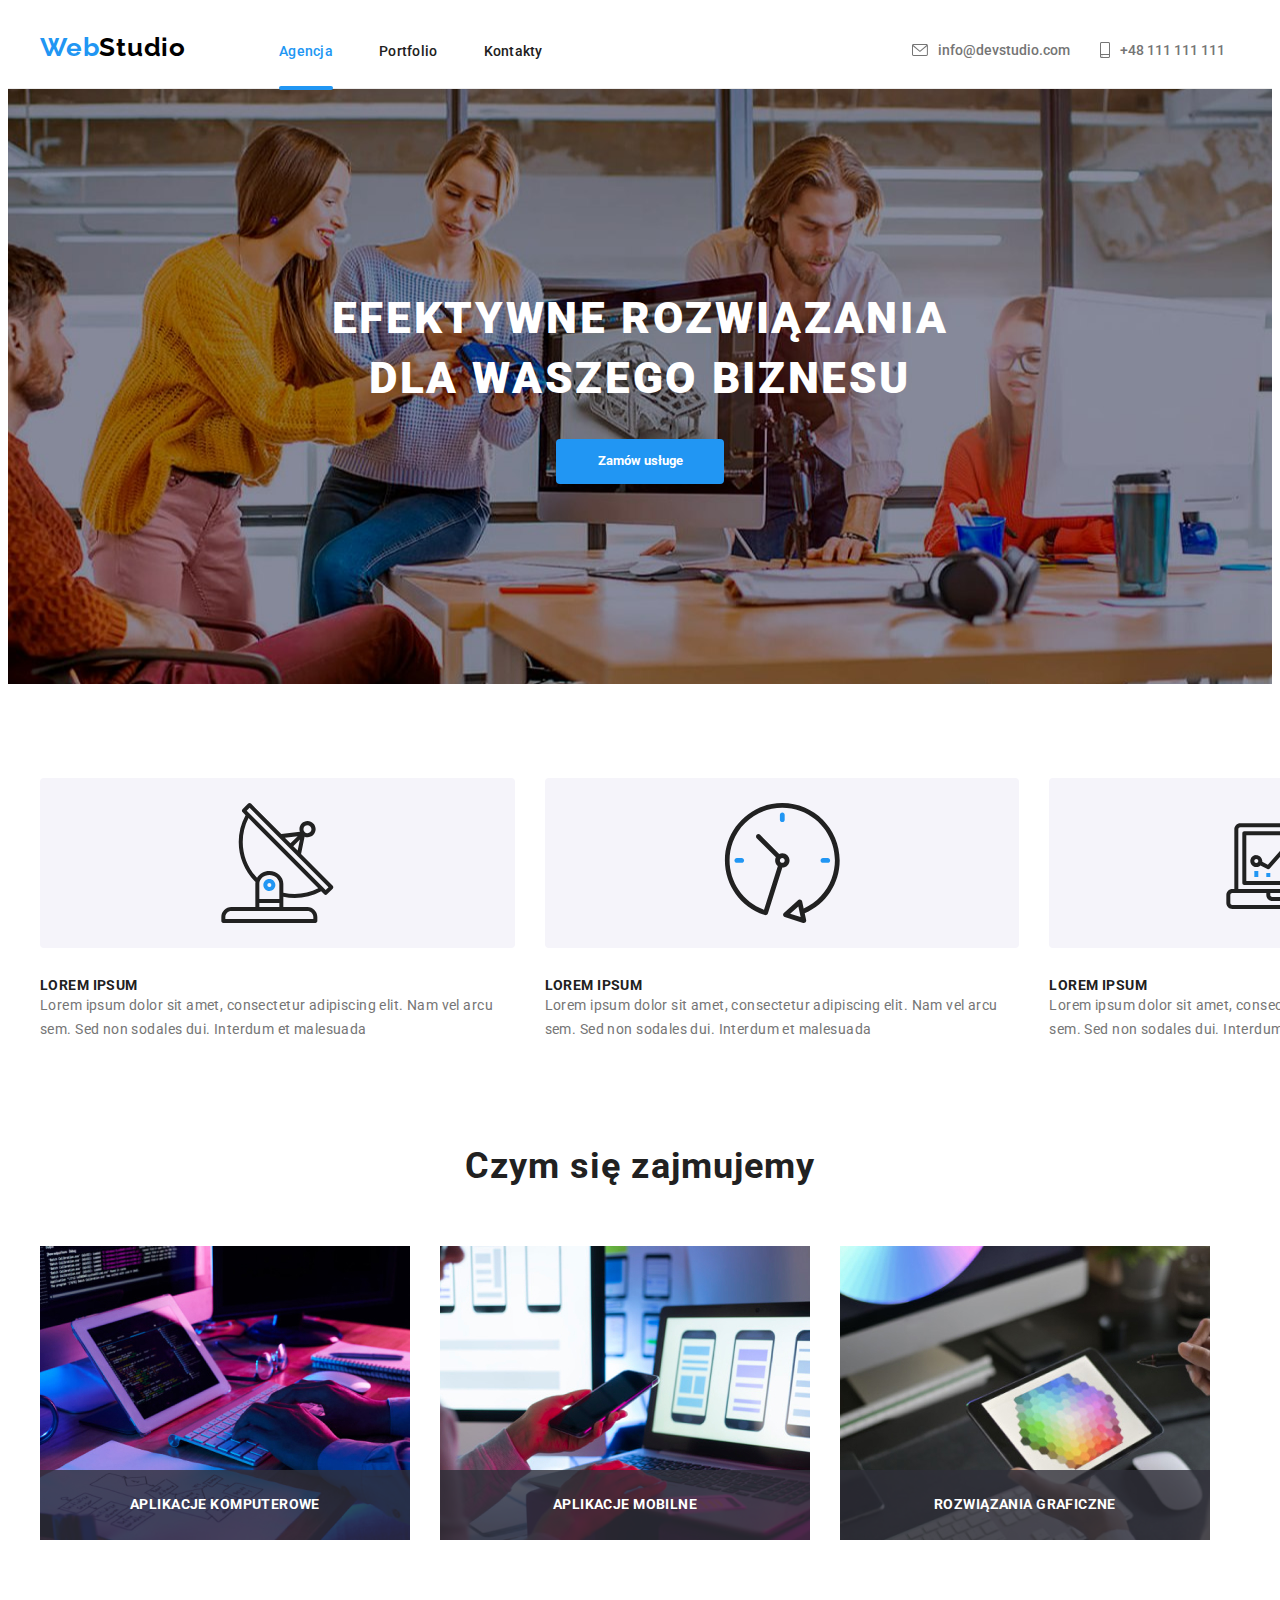
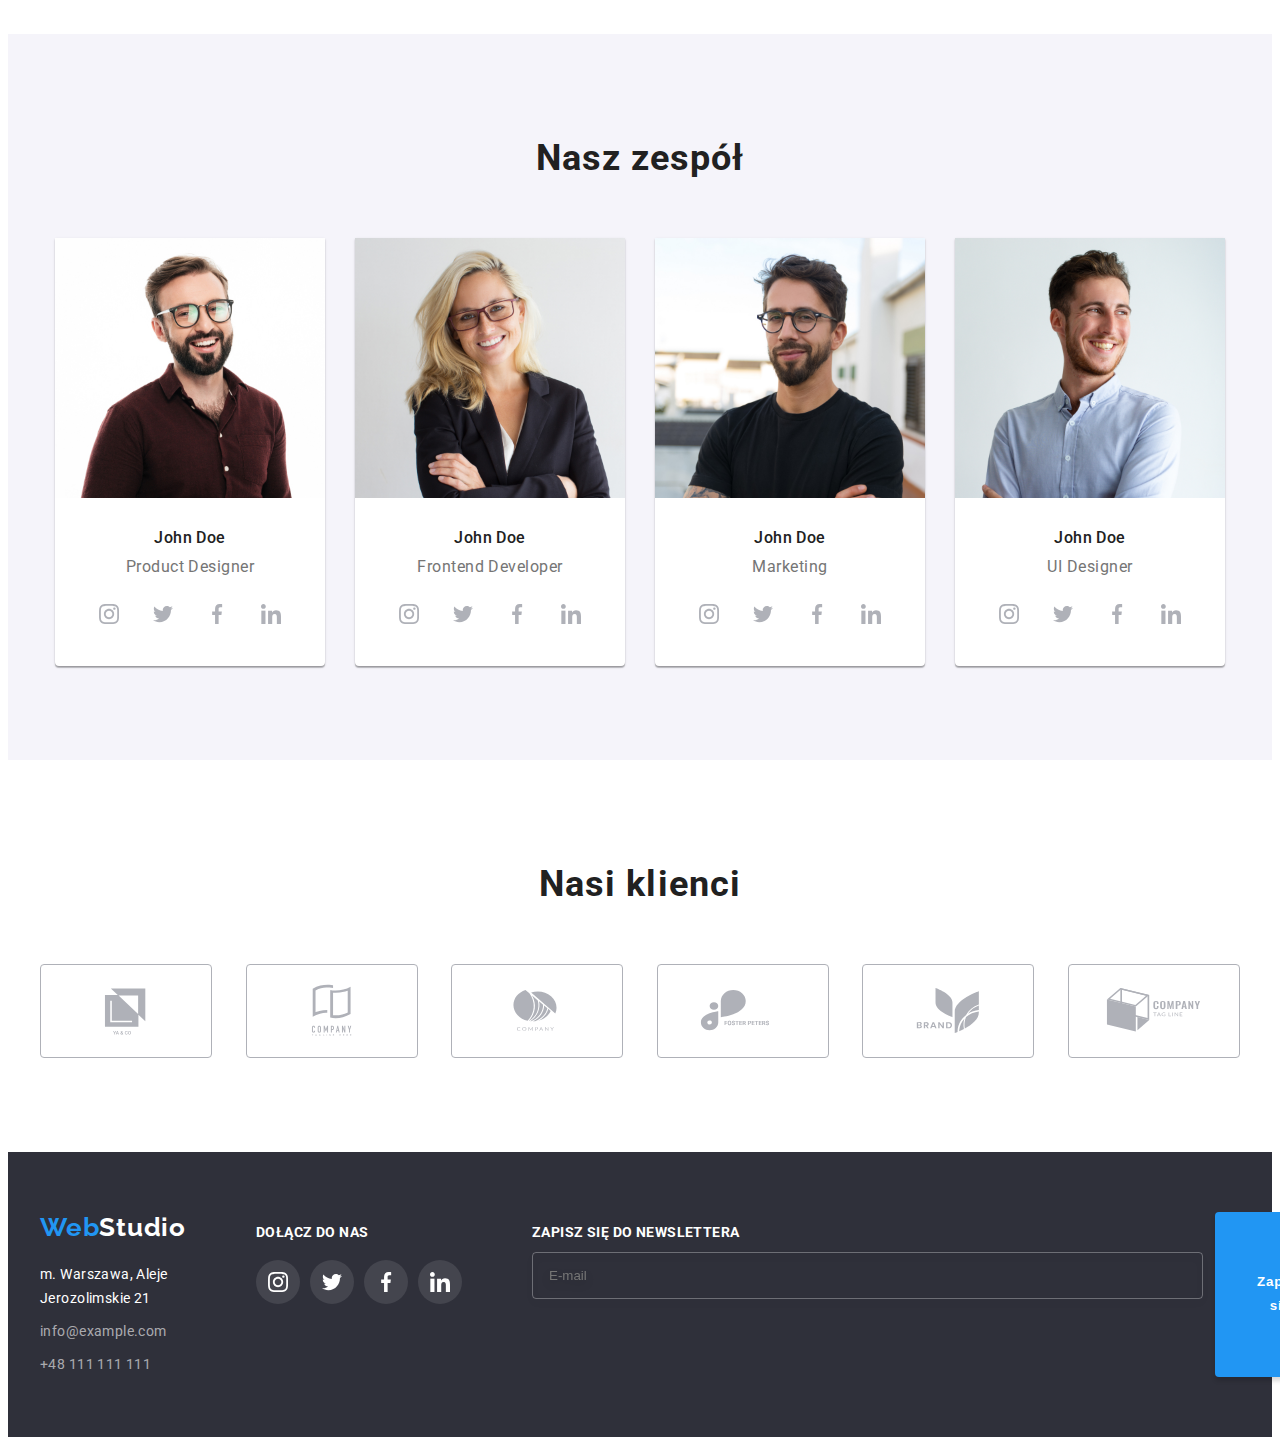
==== index.html @ 1a4bb652 "newsletter" ====
<!DOCTYPE html>
<html lang="pl">
	<head>
		<meta charset="UTF-8" />
		<meta http-equiv="X-UA-Compatible" content="IE=edge" />
		<meta name="viewport" content="width=device-width, initial-scale=1.0" />
		<title>Zadanie domowe GOIT Polska - Figma</title>
		<link
			rel="stylesheet"
			href="https://cdnjs.cloudflare.com/ajax/libs/modern-normalize/1.1.0/modern-normalize.min.css"
			integrity="sha512-wpPYUAdjBVSE4KJnH1VR1HeZfpl1ub8YT/NKx4PuQ5NmX2tKuGu6U/JRp5y+Y8XG2tV+wKQpNHVUX03MfMFn9Q=="
			crossorigin="anonymous"
			referrerpolicy="no-referrer" />
		<link rel="stylesheet" href="./css/styles.css" />
		<link rel="preconnect" href="https://fonts.googleapis.com" />
		<link rel="preconnect" href="https://fonts.gstatic.com" crossorigin />
		<link
			href="https://fonts.googleapis.com/css2?family=Raleway:wght@700&family=Roboto:wght@400;500;700;900&display=swap"
			rel="stylesheet" />
	</head>

	<body class="body">
		<header class="head-wrapper">
			<div class="container head-container">
				<a class="logo" href="./index.html"
					>Web<span style="color: black">Studio</span></a
				>
				<nav class="nav">
					<ul class="nav-list">
						<li>
							<a class="nav-link active" href="./index.html"
								>Agencja</a
							>
						</li>
						<li>
							<a class="nav-link" href="./portfolio.html"
								>Portfolio</a
							>
						</li>
						<li>
							<a class="nav-link" href="">Kontakty</a>
						</li>
					</ul>
				</nav>

				<div class="container head-contact-container">
					<a class="head-contact" href="mailto:info@devstudio.com">
						<svg width="16" height="12">
							<use href="./images/icons.svg#icon-envelope"></use>
						</svg>
						info@devstudio.com</a
					>
					<a class="head-contact" href="tel:+48111111111">
						<svg width="10" height="16">
							<use
								href="./images/icons.svg#icon-smartphone"></use>
						</svg>
						+48 111 111 111</a
					>
				</div>
			</div>
		</header>

		<main class="main-background">
			<section class="hero section">
				<div class="container">
					<h1 class="hero-title">
						EFEKTYWNE ROZWIĄZANIA DLA WASZEGO BIZNESU
					</h1>
					<button class="hero-btn" type="button" data-modal-open>
						Zamów usługe
					</button>
				</div>
			</section>

			<section class="main-background section">
				<div class="container">
					<ul class="article-list">
						<li>
							<svg
								class="article-icons"
								width="65.32"
								height="70">
								<use
									href="./images/icons.svg#icon-antenna1"></use>
							</svg>

							<h3 class="article-title">LOREM IPSUM</h3>
							<p class="article-text">
								Lorem ipsum dolor sit amet, consectetur
								adipiscing elit. Nam vel arcu sem. Sed non
								sodales dui. Interdum et malesuada
							</p>
						</li>
						<li>
							<svg
								class="article-icons"
								width="66.96"
								height="70">
								<use
									href="./images/icons.svg#icon-clock1"></use>
							</svg>
							<h3 class="article-title">LOREM IPSUM</h3>
							<p class="article-text">
								Lorem ipsum dolor sit amet, consectetur
								adipiscing elit. Nam vel arcu sem. Sed non
								sodales dui. Interdum et malesuada
							</p>
						</li>
						<li>
							<svg
								class="article-icons"
								width="70"
								height="53.69">
								<use
									class
									href="./images/icons.svg#icon-diagram1"></use>
							</svg>
							<h3 class="article-title">LOREM IPSUM</h3>
							<p class="article-text">
								Lorem ipsum dolor sit amet, consectetur
								adipiscing elit. Nam vel arcu sem. Sed non
								sodales dui. Interdum et malesuada
							</p>
						</li>
						<li>
							<svg
								class="article-icons"
								width="54.83"
								height="60.66">
								<use
									href="./images/icons.svg#icon-astronaut1"></use>
							</svg>
							<h3 class="article-title">LOREM IPSUM</h3>
							<p class="article-text">
								Lorem ipsum dolor sit amet, consectetur
								adipiscing elit. Nam vel arcu sem. Sed non
								sodales dui. Interdum et malesuada
							</p>
						</li>
					</ul>
				</div>
			</section>

			<section class="section">
				<div class="container">
					<h2 class="secondary-header">Czym się zajmujemy</h2>
					<ul class="activities">
						<li class="test">
							<img
								src="images/Programowanie_komputerowe.jpg"
								alt="Programowanie komputerowe"
								width="370"
								height="294" />
							<div class="activities-overlay">
								<p class="activities-text">
									Aplikacje komputerowe
								</p>
							</div>
						</li>

						<li class="test">
							<img
								src="images/Programowanie_aplikacji_na_smartfon.jpg"
								alt="Programowanie aplikacji na smartfon"
								width="370"
								height="294" />
							<div class="activities-overlay">
								<p class="activities-text">Aplikacje mobilne</p>
							</div>
						</li>

						<li class="test">
							<img
								src="images/Design_internetowy.jpg"
								alt="Design internetowy"
								width="370"
								height="294" />
							<div class="activities-overlay">
								<p class="activities-text">
									Rozwiązania graficzne
								</p>
							</div>
						</li>
					</ul>
				</div>
			</section>

			<section class="team-cards section">
				<div class="container">
					<h2 class="secondary-header">Nasz zespół</h2>
					<ul class="team-cards-list">
						<li class="member-card">
							<img
								src="images/JohnDoe1.jpg"
								alt="John Doe1"
								width="270"
								height="260" />
							<div class="team-cards-text">
								<span class="member-card-title">John Doe</span>
								<span class="member-card-text"
									>Product Designer</span
								>
								<ul class="members-socials-links">
									<li>
										<a class="members-socials-item" href="#"
											><svg width="20" height="20">
												<use
													href="./images/icons.svg#icon-instagram2"></use>
											</svg>
										</a>
									</li>
									<li>
										<a
											class="members-socials-item"
											href="#">
											<svg width="20" height="20">
												<use
													href="./images/icons.svg#icon-twitter1"></use>
											</svg>
										</a>
									</li>
									<li>
										<a
											class="members-socials-item"
											href="#">
											<svg width="20" height="20">
												<use
													href="./images/icons.svg#icon-facebook1"></use>
											</svg>
										</a>
									</li>
									<li>
										<a
											class="members-socials-item"
											href="#">
											<svg width="20" height="20">
												<use
													href="./images/icons.svg#icon-linkedin1"></use>
											</svg>
										</a>
									</li>
								</ul>
							</div>
						</li>
						<li class="member-card">
							<img
								src="images/JohnDoe2.jpg"
								alt="John Doe2"
								width="270"
								height="260" />
							<div class="team-cards-text">
								<span class="member-card-title">John Doe</span>
								<span class="member-card-text"
									>Frontend Developer</span
								>
								<ul class="members-socials-links">
									<li>
										<a
											class="members-socials-item"
											href="#">
											<svg width="20" height="20">
												<use
													href="./images/icons.svg#icon-instagram2"></use>
											</svg>
										</a>
									</li>
									<li>
										<a
											class="members-socials-item"
											href="#">
											<svg width="20" height="20">
												<use
													href="./images/icons.svg#icon-twitter1"></use>
											</svg>
										</a>
									</li>
									<li>
										<a
											class="members-socials-item"
											href="#">
											<svg width="20" height="20">
												<use
													href="./images/icons.svg#icon-facebook1"></use>
											</svg>
										</a>
									</li>
									<li>
										<a
											class="members-socials-item"
											href="#">
											<svg width="20" height="20">
												<use
													href="./images/icons.svg#icon-linkedin1"></use>
											</svg>
										</a>
									</li>
								</ul>
							</div>
						</li>
						<li class="member-card">
							<img
								src="images/JohnDoe3.jpg"
								alt="John Doe3"
								width="270"
								height="260" />
							<div class="team-cards-text">
								<span class="member-card-title">John Doe</span>
								<span class="member-card-text">Marketing</span>
								<ul class="members-socials-links">
									<li>
										<a class="members-socials-item" href="#"
											><svg width="20" height="20">
												<use
													href="./images/icons.svg#icon-instagram2"></use>
											</svg>
										</a>
									</li>
									<li>
										<a
											class="members-socials-item"
											href="#">
											<svg width="20" height="20">
												<use
													href="./images/icons.svg#icon-twitter1"></use>
											</svg>
										</a>
									</li>
									<li>
										<a
											class="members-socials-item"
											href="#">
											<svg width="20" height="20">
												<use
													href="./images/icons.svg#icon-facebook1"></use>
											</svg>
										</a>
									</li>
									<li>
										<a
											class="members-socials-item"
											href="#">
											<svg width="20" height="20">
												<use
													href="./images/icons.svg#icon-linkedin1"></use>
											</svg>
										</a>
									</li>
								</ul>
							</div>
						</li>
						<li class="member-card">
							<img
								src="images/JohnDoe4.jpg"
								alt="John Doe4"
								width="270"
								height="260" />
							<div class="team-cards-text">
								<span class="member-card-title">John Doe</span>
								<span class="member-card-text"
									>UI Designer</span
								>
								<ul class="members-socials-links">
									<li>
										<a class="members-socials-item" href="#"
											><svg width="20" height="20">
												<use
													href="./images/icons.svg#icon-instagram2"></use>
											</svg>
										</a>
									</li>
									<li>
										<a
											class="members-socials-item"
											href="#">
											<svg width="20" height="20">
												<use
													href="./images/icons.svg#icon-twitter1"></use>
											</svg>
										</a>
									</li>
									<li>
										<a
											class="members-socials-item"
											href="#">
											<svg width="20" height="20">
												<use
													href="./images/icons.svg#icon-facebook1"></use>
											</svg>
										</a>
									</li>
									<li>
										<a
											class="members-socials-item"
											href="#">
											<svg width="20" height="20">
												<use
													href="./images/icons.svg#icon-linkedin1"></use>
											</svg>
										</a>
									</li>
								</ul>
							</div>
						</li>
					</ul>
				</div>
			</section>

			<section class="section">
				<div class="container">
					<h2 class="secondary-header">Nasi klienci</h2>
					<ul class="partners-logos-list">
						<li tabindex="0" class="partners-logos">
							<svg width="106" height="60.04">
								<use
									href="./images/icons.svg#icon-logo_yaco"></use>
							</svg>
						</li>
						<li tabindex="0" class="partners-logos">
							<svg width="106" height="60.04">
								<use
									href="./images/icons.svg#icon-logo_company"></use>
							</svg>
						</li>
						<li tabindex="0" class="partners-logos">
							<svg width="106" height="60.04">
								<use
									href="./images/icons.svg#icon-logo_bee"></use>
							</svg>
						</li>
						<li tabindex="0" class="partners-logos">
							<svg width="106" height="60.04">
								<use
									href="./images/icons.svg#icon-logo_fosterpeters"></use>
							</svg>
						</li>
						<li tabindex="0" class="partners-logos">
							<svg width="106" height="60.04">
								<use
									href="./images/icons.svg#icon-logo_brand"></use>
							</svg>
						</li>
						<li tabindex="0" class="partners-logos">
							<svg width="106" height="60.04">
								<use
									href="./images/icons.svg#icon-logotagline"></use>
							</svg>
						</li>
					</ul>
				</div>
			</section>
		</main>

		<footer class="foot-wrapper">
			<div class="container">
				<div>
					<a class="logo" href="./index.html"
						>Web<span style="color: white">Studio</span></a
					>
					<address class="foot-contact">
						<span style="color: #ffffff"
							>m. Warszawa, Aleje Jerozolimskie 21</span
						>
						<a class="link" href="mailto:info@example.com"
							>info@example.com</a
						>
						<a class="link" href="tel:+48111111111"
							>+48 111 111 111</a
						>
					</address>
				</div>
				<div class="footer-socials">
					<p class="footer-socials-join">dołącz do nas</p>
					<ul class="footer-socials-links">
						<li>
							<a class="footer-socials-item" href="#"
								><svg width="20" height="20">
									<use
										href="./images/icons.svg#icon-instagram2"></use>
								</svg>
							</a>
						</li>

						<li>
							<a class="footer-socials-item" href="#">
								<svg width="20" height="20">
									<use
										href="./images/icons.svg#icon-twitter1"></use>
								</svg>
							</a>
						</li>
						<li>
							<a class="footer-socials-item" href="#">
								<svg width="20" height="20">
									<use
										href="./images/icons.svg#icon-facebook1"></use>
								</svg>
							</a>
						</li>
						<li>
							<a class="footer-socials-item" href="#">
								<svg width="20" height="20">
									<use
										href="./images/icons.svg#icon-linkedin1"></use>
								</svg>
							</a>
						</li>
					</ul>
				</div>

				<form class="news">
					<label class="newsletter">
						Zapisz się do newslettera
						<input class="newsletter-input" type="email" name="email" placeholder="E-mail" />
					</label>
					<button class="newsletter-btn" type="button">Zapisz się</button>
				</form>
			</div>
		</footer>

		<div class="backdrop is-hidden" data-modal>
			<div class="modal">
				<button type="button" class="close-btn" data-modal-close>
					<img
						src="./images/close-black.svg"
						alt="Close button"
						width="11"
						height="11" />
				</button>

				<form>
					<!-- <label for="user_name">Imie</label> -->

					<label>
						Imie
						<input type="text" name="name" id="user_name" />
					</label>

					<label
						>Telefon
						<input
							type="tel"
							name="phone_number"
							id="user_phone_number" />
					</label>
					<label
						>Email
						<input type="email" name="email" id="user_email" />
					</label>
					<label>
						Komentarz
						<textarea
							name="feedback"
							rows="5"
							placeholder="Wprowadź tekst"></textarea>
					</label>

					<label>
						<input
							type="checkbox"
							name="regulations"
							value=""
							checked />
						Oświadczam iż akceptuję <a href="">Regulamin</a> i
						<a href="">Politykę Prywatności.</a>
					</label>

					<button type="submit">Wyślij</button>
				</form>
			</div>
		</div>

		<script src="./modal.js"></script>
	</body>
</html>
---- css/styles.css ----
*,
*::before,
*::after {
	outline: none;
}

:root {
	--active-color: #2196f3;
	--main-text-color: #212121;
	--bg-color: #ffffff;
	--nav-color: #020202;
	--nav-link-color: #212121;
	--head-contact-color: #757575;
	--btn-color: #212121;
	--card-title-color: #212121;
	--card-subtitle-color: #757575;
	--card-box-border-color: #eeeeee;
	--foot-bg-color: #2f303a;
	--foot-link-color: rgba(255, 255, 255, 0.6);
	--title-color: #2f303a;
	--secondary-header-color: #212121;
	--team-cards-bg-color: #f5f4fa;
	--border-bottom-color: #ececec;
	--icon-hover: rgba(33, 150, 243, 1);
	--article-icon-bg: #f5f4fa;
	--icons-fill: #afb1b8;
}

h1,
h2,
h3,
h4,
p,
ul,
li,
figure {
	margin: 0;
	padding: 0;
}

body {
	font-family: "Roboto", sans-serif;
	color: var(--main-text-color);
}

img,
svg {
	vertical-align: middle;
}

.section {
	padding-top: 94px;
	padding-bottom: 94px;
}

ul {
	list-style-type: none;
}
.head-wrapper {
	border-bottom: 1px solid var(--border-bottom-color);
	background-color: var(--bg-color);
	padding: 24px 0 25px;
	gap: 93px;
}

.logo {
	display: flex;
	justify-content: flex-start;
	font-family: Raleway;
	font-weight: 700;
	font-size: 26px;
	line-height: 1.19;
	letter-spacing: 0.03em;
	color: var(--active-color);
	text-decoration: none;
}

.nav {
	display: flex;
	font-weight: 500;
	font-size: 14px;
	line-height: 1.14;
	letter-spacing: 0.02em;
}

.nav-list {
	display: flex;
	gap: 46px;
	text-decoration: none;
	color: var(--nav-color);
	margin-left: 93px;
}

.nav-link {
	text-decoration: none;
	color: var(--nav-link-color);
	position: relative;
	transition: 250ms cubic-bezier(0.4, 0, 0.2, 1);
}
.nav-link:hover,
.nav-link:focus {
	color: var(--active-color);
}

.active::after {
	content: "";
	position: absolute;
	display: block;
	width: 100%;
	height: 4px;
	border-radius: 2px;
	top: 43px;
	background: var(--active-color);
}

/* .nav::after:hover .nav-link {
   opacity: 0.8;

    } */
.active {
	color: var(--active-color);
}

.head-contact {
	display: flex;
	gap: 10px;
	align-items: center;
	font-weight: 500;
	font-size: 14px;
	text-decoration: none;
	color: var(--head-contact-color);
	fill: currentColor;
	transition: 250ms cubic-bezier(0.4, 0, 0.2, 1);
}

.head-contact:hover,
.head-contact:focus {
	color: var(--active-color);
}

.filter-wrapper {
	margin-bottom: -94px;
}

.btn-wrapper {
	background: var(--bg-color);
	display: flex;
	gap: 8px;
	justify-content: center;
}

.filter-btn {
	cursor: pointer;
	font-family: "Roboto", sans-serif;
	font-weight: 500;
	font-size: 16px;
	line-height: 1.63;
	text-align: center;
	letter-spacing: 0.03em;
	color: var(--btn-color);
	border-radius: 4px;
	border: 0;
	padding: 6px 22px;
	transition: 250ms cubic-bezier(0.4, 0, 0.2, 1);
}

.filter-btn:hover,
.filter-btn:focus {
	background: var(--active-color);
	border-radius: 4px;
	color: var(--bg-color);
	box-shadow: 0px 3px 1px rgba(0, 0, 0, 0.1), 0px 1px 2px rgba(0, 0, 0, 0.08),
		0px 2px 2px rgba(0, 0, 0, 0.12);
}

.card-title {
	font-weight: 700;
	font-size: 18px;
	line-height: 2;
	letter-spacing: 0.06em;
	color: var(--card-title-color);
}
.card-subtitle {
	display: block;
	line-height: 1.88;
	letter-spacing: 0.03em;
	color: var(--card-subtitle-color);
}

.card-box {
	background: var(--bg-color);
	max-width: 370px;
	text-align: left;
	transition: 250ms cubic-bezier(0.4, 0, 0.2, 1);
}

.card-box:hover {
	box-shadow: 0px 1px 1px rgba(0, 0, 0, 0.12), 0px 4px 4px rgba(0, 0, 0, 0.06),
		1px 4px 6px rgba(0, 0, 0, 0.16);
}

/* testy */

.box {
	position: relative;
	width: 370px;
	overflow: hidden;
	transition: 250ms cubic-bezier(0.4, 0, 0.2, 1);
}

.box-overlay > p {
	color: var(--bg-color);
	font-style: normal;
	font-size: 18px;
	line-height: 1.556;
	letter-spacing: 0.03em;
	background-color: var(--active-color);
	padding: 49px 45px 49px 24px;
}

.box-overlay {
	position: absolute;
	bottom: 100%;
	left: 0;
	bottom: 0;
	overflow: hidden;
	width: 100%;
	height: 0;
	transition: 0.3s cubic-bezier(0.4, 0, 0.2, 1);
}

.box:is(:hover, :focus) .box-overlay {
	bottom: 0;
	height: 100%;
}

.card-box-text {
	padding: 20px 24px;
	/* margin-top: -4px; */
	border: 1px solid var(--card-box-border-color);
	border-top: 0;
}

.cards-net {
	display: flex;
	flex-wrap: wrap;
	gap: 30px;
}

.foot-wrapper {
	background-color: var(--foot-bg-color);
	padding: 60px 0;
}

.foot-wrapper > .container {
	display: flex;
	gap: 70px;
}

address {
	display: flex;
	flex-direction: column;
	gap: 9px;
}
.foot-contact {
	font-style: normal;
	font-size: 14px;
	line-height: 1.71;
	letter-spacing: 0.03em;
	margin-top: 20px;
}

a {
	width: max-content;
}

.link {
	text-decoration: none;
	color: var(--foot-link-color);
	transition: 250ms cubic-bezier(0.4, 0, 0.2, 1);
}

.link:hover,
.link:focus {
	color: var(--active-color);
}

/* index.html spec styles */

.main-background {
	background: var(--bg-color);
}

.hero-title {
	display: flex;
	padding: 0 252px;
	margin-bottom: 30px;
	font-weight: 900;
	font-size: 44px;
	line-height: 1.3636;
	letter-spacing: 0.06em;
	text-transform: uppercase;
	color: var(--bg-color);
}

.hero {
	background: var(--title-color);
	background-image: url("../images/hero_work_in_office.jpg"),
		linear-gradient(to right, rgba(47, 48, 58, 0.4), rgba(47, 48, 58, 0.4));
	background-repeat: no-repeat;
	background-position: center;
	text-align: center;
	padding: 200px 0;
}
/* hero button */
.hero-btn {
	background: var(--active-color);
	color: var(--bg-color);
	font-weight: 700;
	line-height: 1.875;
	box-shadow: 0px 4px 4px rgba(0, 0, 0, 0.15);
	border-radius: 4px;
	border: 0;
	padding: 10px 41px 10px 42px;
	font-family: "Roboto", sans-serif;
	cursor: pointer;
}

.article-title {
	font-weight: 700;
	font-size: 14px;
	line-height: 1.14;
	letter-spacing: 0.03em;
	text-transform: uppercase;
	color: var(--card-title-color);
}
.article-text {
	font-size: 14px;
	line-height: 1.71;
	letter-spacing: 0.03em;
	color: var(--card-subtitle-color);
}

.secondary-header {
	margin-top: 0;
	margin-bottom: 50px;
	text-align: center;
	font-weight: 700;
	font-size: 36px;
	line-height: 1.67;
	letter-spacing: 0.03em;
	color: var(--secondary-header-color);
}

.activities {
	display: flex;
	list-style-type: none;
	gap: 30px;
}
.test {
	position: relative;
}

.activities-overlay {
	/* Dzięki position:relative możemy kolejne elementy ustawiać względem tego. */
	display: flex;
	position: absolute;
	left: 0;
	right: 0;
	bottom: 0;
	height: 70px;
	background: rgba(47, 48, 58, 0.8);
	align-items: center;
	justify-content: center;
}

.activities-text {
	display: flex;
	font-weight: 700;
	font-size: 14px;
	line-height: 1.143px;
	letter-spacing: 0.03em;
	text-transform: uppercase;
	color: #ffffff;

	opacity: 1;
	text-align: center;
}

.team-cards {
	background: var(--team-cards-bg-color);
}

.member-card {
	background-color: var(--bg-color);
	box-shadow: 0px 1px 3px rgba(0, 0, 0, 0.12), 0px 1px 1px rgba(0, 0, 0, 0.14),
		0px 2px 1px rgba(0, 0, 0, 0.2);
	border-radius: 0px 0px 4px 4px;
	border: 0 solid var(--card-box-border-color);
	text-align: center;
}

.member-card-title {
	font-weight: 500;
	line-height: 1.19;
	letter-spacing: 0.03em;
	color: var(--card-title-color);
}

.member-card-text {
	display: block;
	line-height: 1.19;
	letter-spacing: 0.03em;
	color: var(--card-subtitle-color);
	margin-top: 10px;
	margin-bottom: 16px;
}

/* HW - 03 */

.container {
	max-width: 1200px;
	width: 100%;
	margin: 0 auto;
	padding: 0 15px;
}

.head-container {
	display: flex;
	align-items: baseline;
}

.head-contact-container {
	display: flex;
	justify-content: end;
	gap: 30px;
}
.article-icons {
	width: 270px;
	height: 120px;
	padding: 25px 102.34px;
	margin-bottom: 30px;
	background: var(--article-icon-bg);
	border-radius: 4px;
}
.article-list {
	display: flex;
	gap: 30px;
	margin-bottom: -94px;
}
.team-cards-list {
	display: flex;
	gap: 30px;
	justify-content: center;
}

.team-cards-text {
	padding: 30px 32px;
	text-align: center;
}

/* HW04 */

.members-socials-links {
	display: flex;
	flex-direction: row;
	gap: 10px;
}

.members-socials-item {
	display: flex;
	border-radius: 50%;
	justify-content: center;
	align-items: center;
	padding: 12px;
	transition: 250ms cubic-bezier(0.4, 0, 0.2, 1);
}

.members-socials-item > svg {
	fill: var(--icons-fill);
}

.members-socials-item:is(:hover, :focus) {
	background-color: var(--active-color);
}

.members-socials-item:is(:hover, :focus) > svg {
	fill: var(--bg-color);
}

.footer-socials-item:is(:hover, :focus) {
	background-color: var(--active-color);
}

.footer-socials-item:is(:hover, :focus) > svg {
	fill: var(--bg-color);
}

/* partners */
.partners-logos-list {
	display: flex;
	gap: 30px;
	justify-content: space-between;
}
.partners-logos {
	border: 1px solid var(--icons-fill);
	border-radius: 4px;
	display: flex;
	justify-content: center;
	align-items: center;
	padding: 16px 32px;
	transition: 250ms cubic-bezier(0.4, 0, 0.2, 1);
}

.partners-logos > svg {
	fill: var(--icons-fill);
	transition: 250ms cubic-bezier(0.4, 0, 0.2, 1);
}
.partners-logos:is(:hover, :focus) > svg,
.partners-logos:hover {
	border-color: var(--active-color);
	fill: var(--active-color);
}

/* footer socials */
.footer-socials-join {
	color: var(--bg-color);
	font-weight: 700;
	font-size: 14px;
	line-height: 1.1428;
	letter-spacing: 0.03em;
	text-transform: uppercase;
	margin-bottom: 20px;
	margin-top: 12px;
}

.footer-socials-links {
	display: flex;
	flex-direction: row;
	gap: 10px;
}

.footer-socials-item {
	background-color: rgba(255, 255, 255, 0.1);
	border-radius: 50%;
	display: flex;
	justify-content: center;
	align-items: center;
	padding: 12px;
	transition: 250ms cubic-bezier(0.4, 0, 0.2, 1);
}

.footer-socials-item > svg {
	fill: var(--bg-color);
}

/* MODAL HW05 */

.backdrop {
	display: flex;
	align-items: center;
	justify-content: center;
	position: fixed;
	/* left: 0;
	top: 0;
	width: 100%;
	height: 100%; zamiast tego inset */
	inset: 0;
	background-color: rgba(0, 0, 0, 0.2);
}

.modal {
	display: block;
	position: relative;
	width: 528px;
	min-height: 581px;
	background-color: var(--bg-color);
	border-radius: 4px;
	box-shadow: 0px 1px 3px rgba(0, 0, 0, 0.12), 0px 1px 1px rgba(0, 0, 0, 0.14),
		0px 2px 1px rgba(0, 0, 0, 0.2);
	opacity: 1;
	transform: scale(1);
	transition: 500ms cubic-bezier(0.4, 0, 0.2, 1);
	transition-property: transform, opacity;
}

.close-btn {
	display: flex;
	position: absolute;
	top: 8px;
	right: 8px;
	width: 30px;
	height: 30px;
	background-color: var(--bg-color);
	border: 1px solid rgba(0, 0, 0, 0.1);
	border-radius: 50%;
	align-items: center;
	justify-content: center;
	cursor: pointer;
}

.is-hidden {
	opacity: 0;
	visibility: hidden;
	pointer-events: none;
	transition-delay: 500ms;
}

.is-hidden .modal {
	transform: scale(0);
	opacity: 0;
}

/* HW06 */
label {
	display: flex;
	flex-direction: column;
}

textarea {
	resize: none;
}

.newsletter {
	color: var(--bg-color);
	font-weight: 700;
	font-size: 14px;
	line-height: 1.1428;
	letter-spacing: 0.03em;
	text-transform: uppercase;
	margin-bottom: 20px;
	margin-top: 12px;
}

.news {
	display: flex;
	flex-direction: row;
	gap: 12px;
}
.newsletter-input {
	margin-top: 12px;
	padding: 15px 295px 15px 16px;
	color: var(--bg-color);
	background-color: transparent;
	border: 1px solid rgba(255, 255, 255, 0.3);
	filter: drop-shadow(0px 4px 4px rgba(0, 0, 0, 0.15));
	border-radius: 4px;
	width: 358px;
}

.newsletter-btn {
	display: flex;
	align-items: center;
	text-align: center;

	background: var(--active-color);
	color: var(--bg-color);
	font-weight: 700;
	line-height: 1.875;
	letter-spacing: 0.06em;

	border: 0;
	border-radius: 4px;
	box-shadow: 0px 4px 4px rgba(0, 0, 0, 0.15);
	padding: 10px 76px 10px 42px;

	cursor: pointer;
}
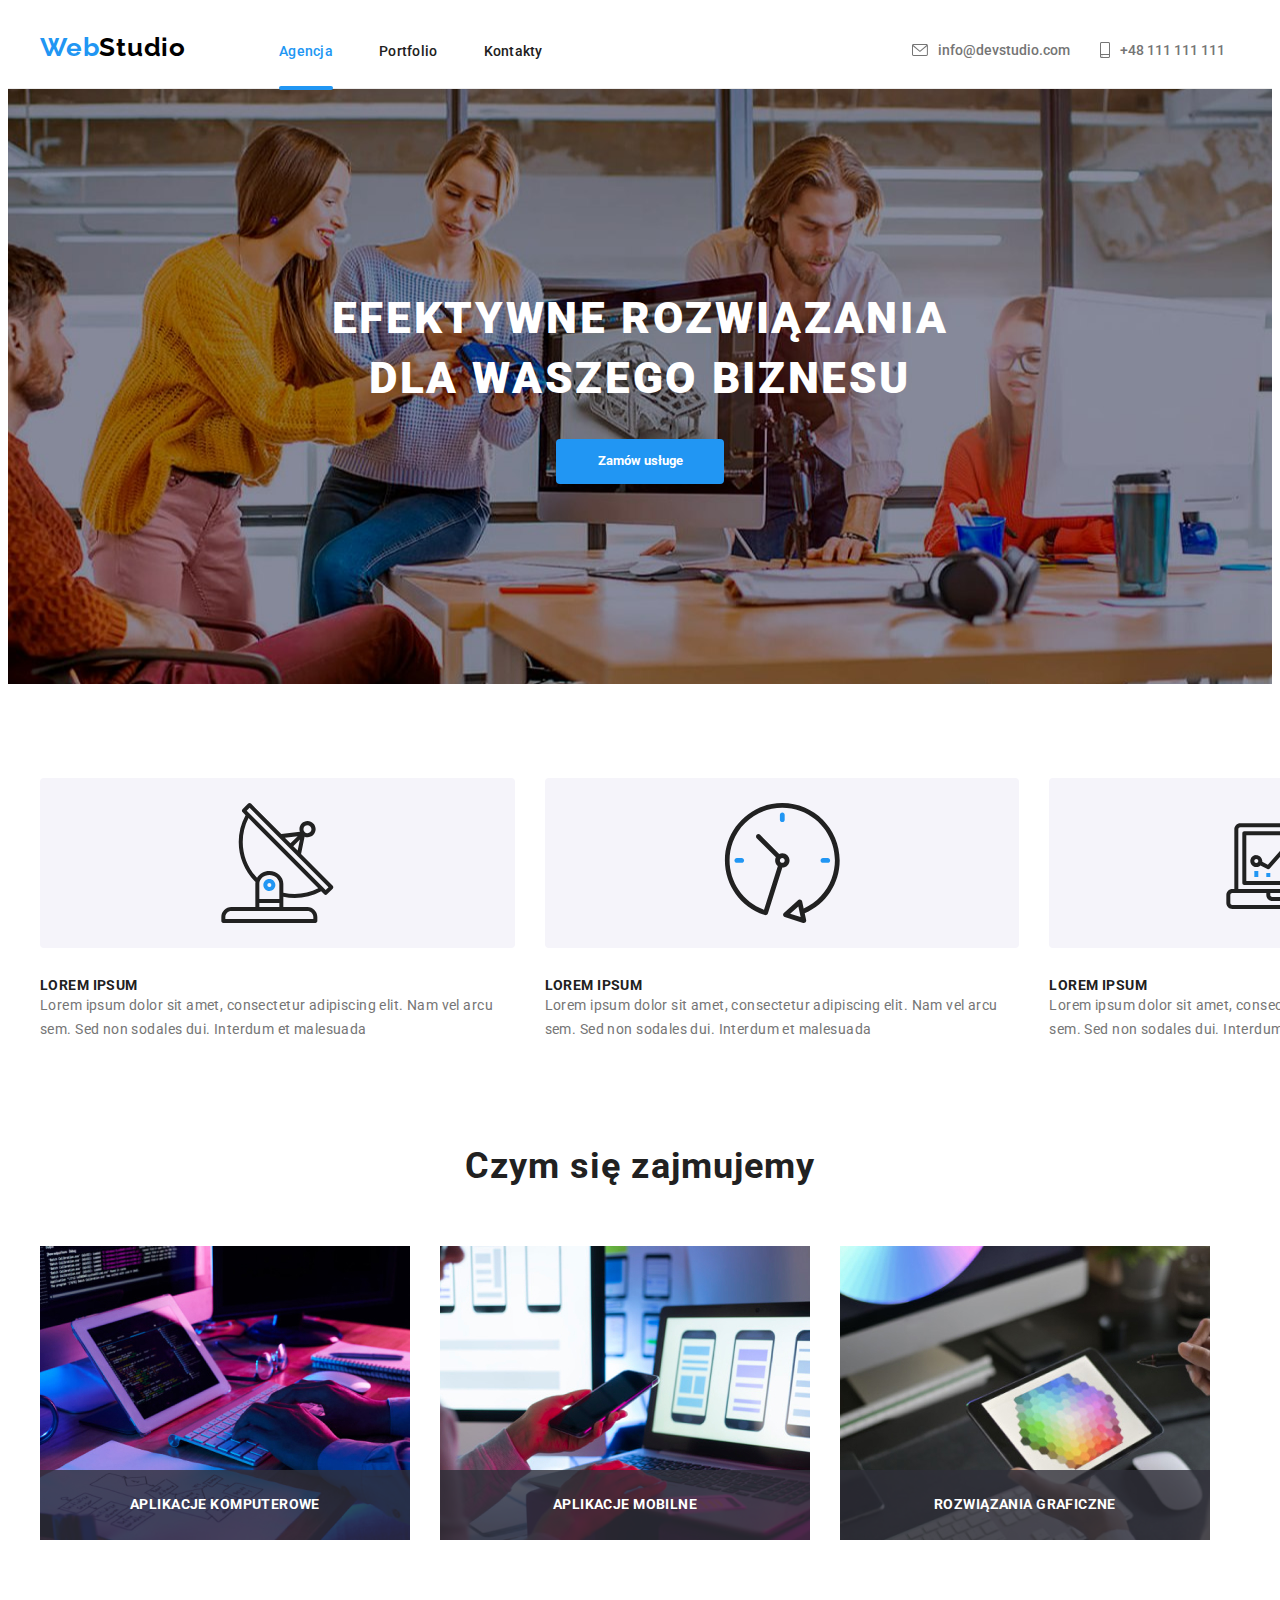
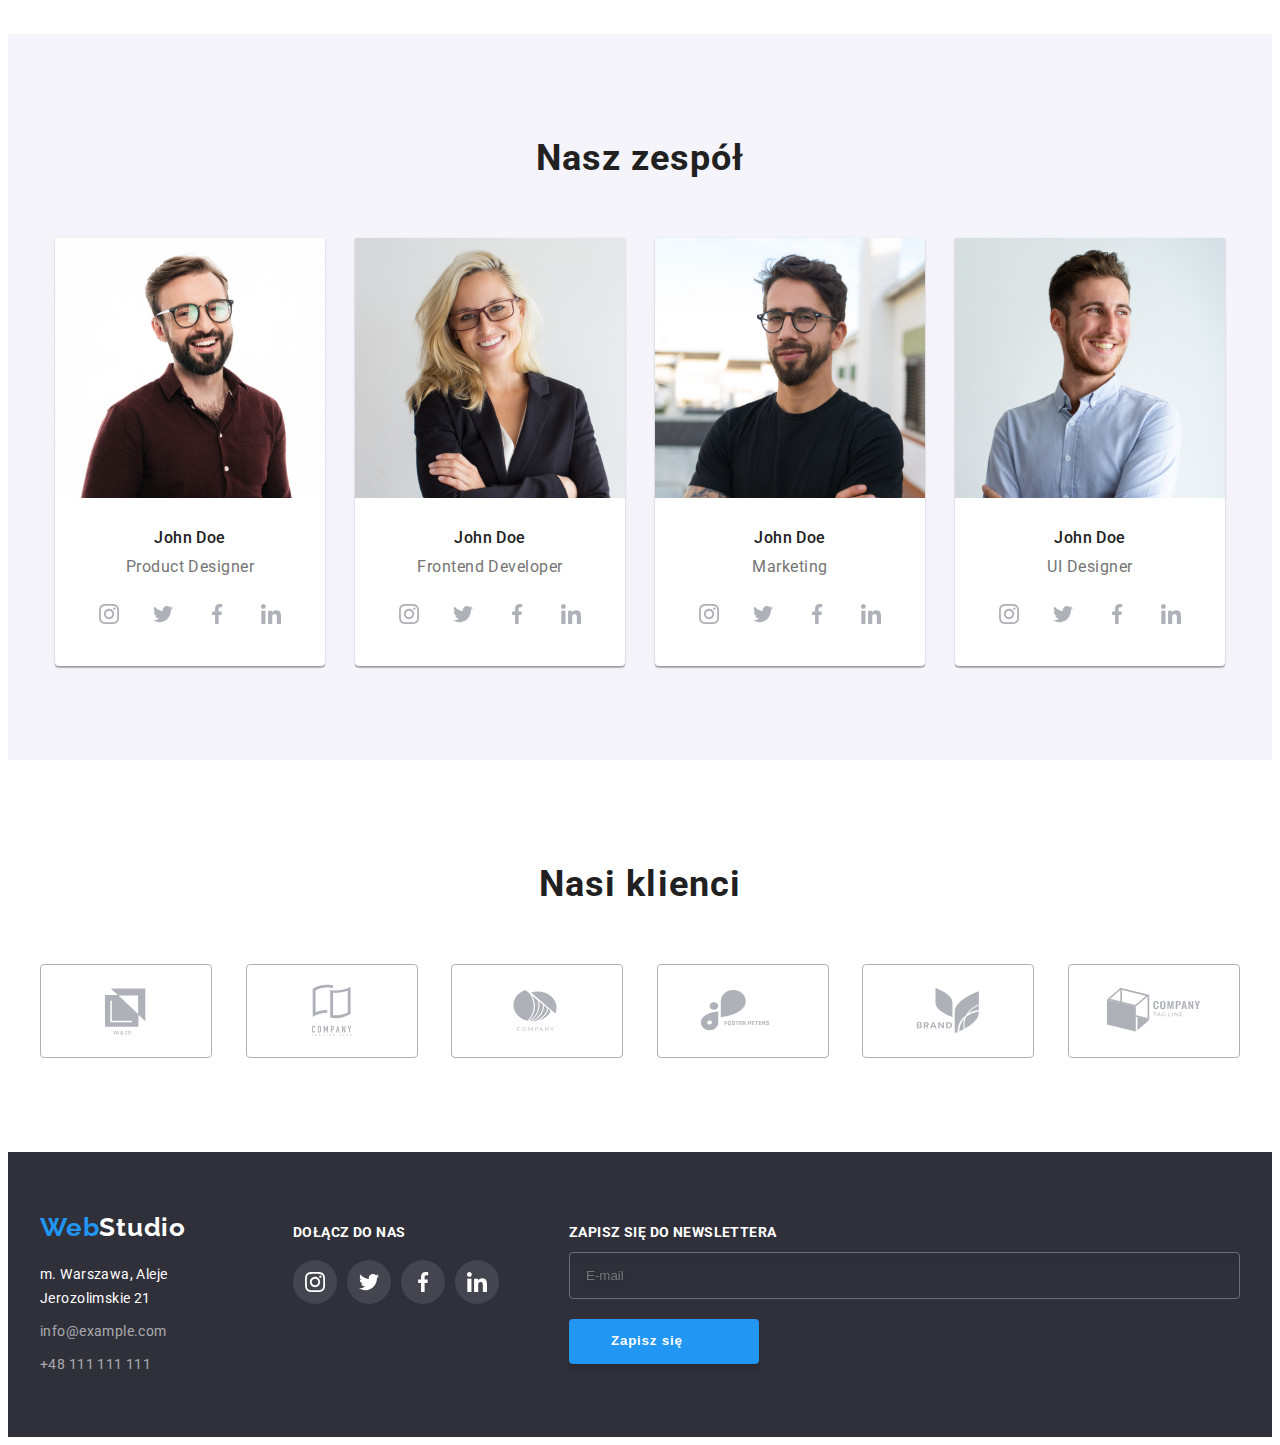
==== commit 4d51447d: "new icons" ====
--- a/index.html
+++ b/index.html
@@ -513,7 +513,7 @@
 						Zapisz się do newslettera
 						<input class="newsletter-input" type="email" name="email" placeholder="E-mail" />
 					</label>
-					<button class="newsletter-btn" type="button">Zapisz się</button>
+					<button class="newsletter-btn" type="submit">Zapisz się</button>
 				</form>
 			</div>
 		</footer>
--- a/css/styles.css
+++ b/css/styles.css
@@ -633,7 +633,7 @@
 }
 
 .news {
-	display: flex;
+	display: inline;
 	flex-direction: row;
 	gap: 12px;
 }
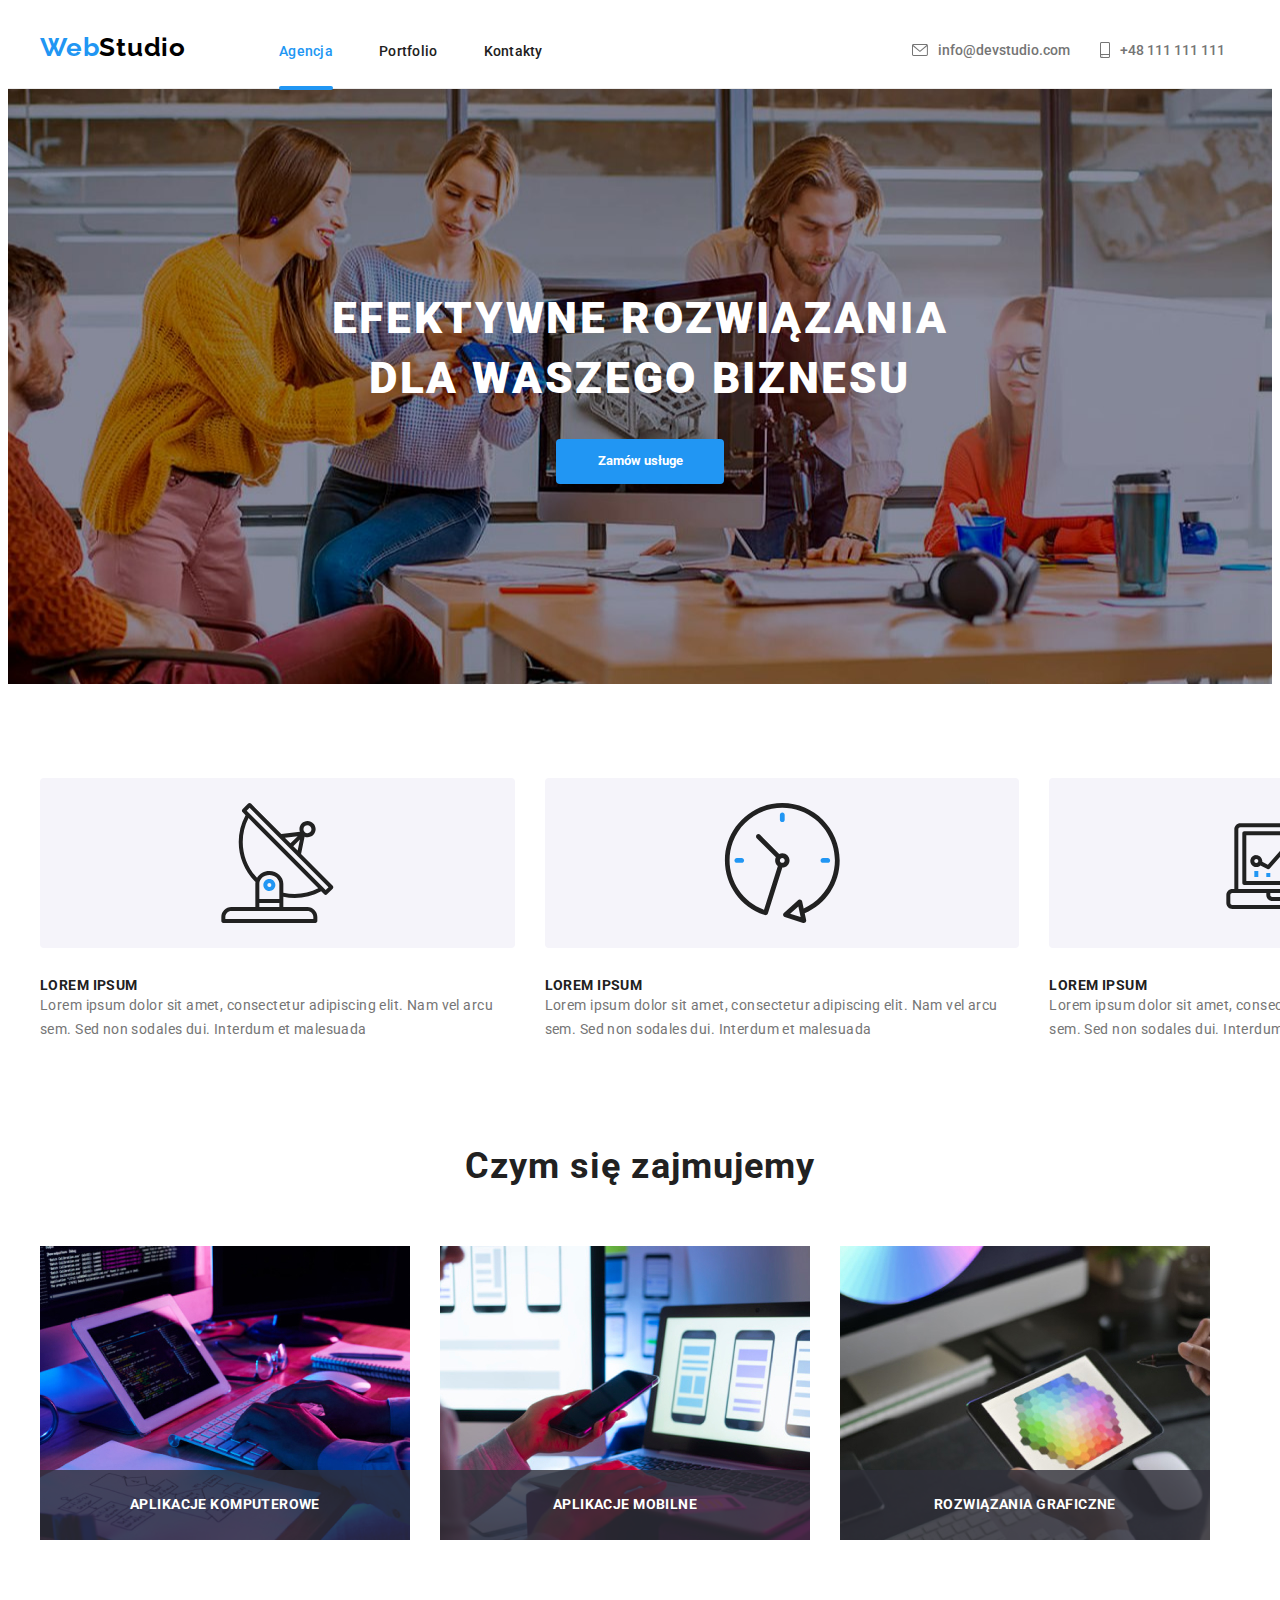
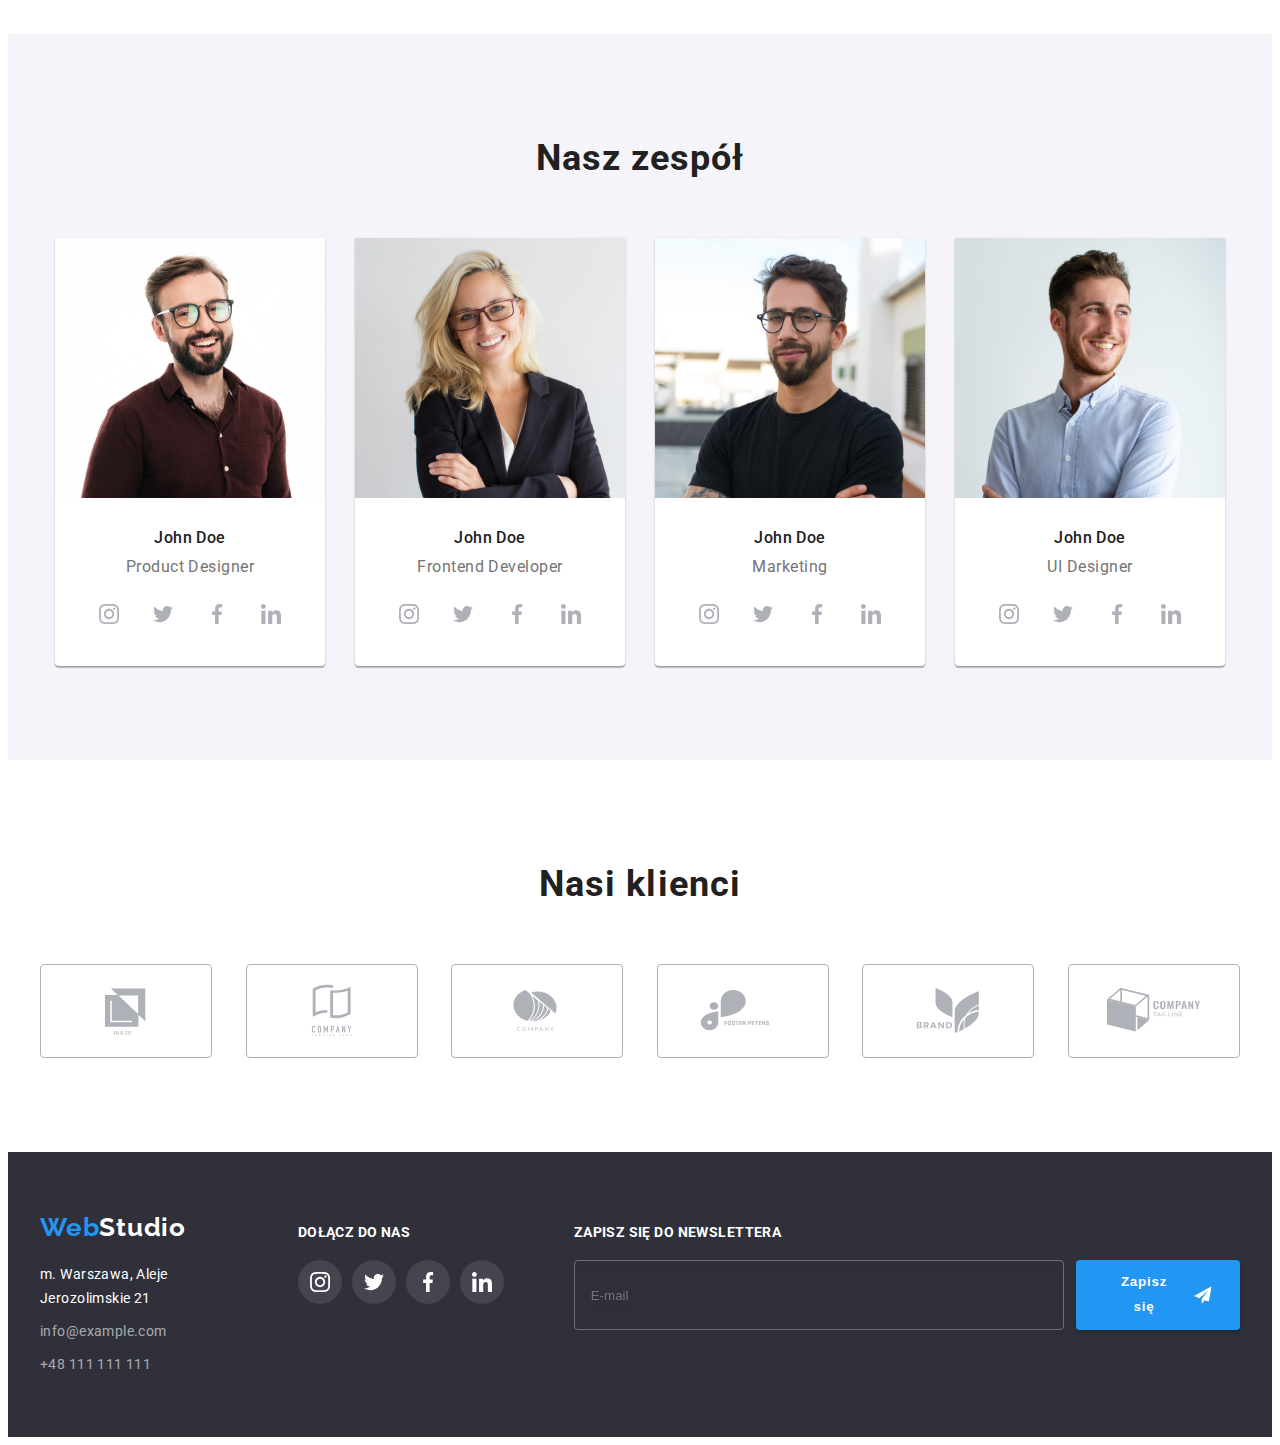
==== commit 09f0c68c: "modal update" ====
--- a/index.html
+++ b/index.html
@@ -509,11 +509,23 @@
 				</div>
 
 				<form class="news">
-					<label class="newsletter">
-						Zapisz się do newslettera
-						<input class="newsletter-input" type="email" name="email" placeholder="E-mail" />
-					</label>
-					<button class="newsletter-btn" type="submit">Zapisz się</button>
+					<h4 class="newsletter">Zapisz się do newslettera</h4>
+
+					<div class="newsletter-container">
+						<input
+							class="newsletter-input"
+							type="email"
+							name="newsletter_email"
+							placeholder="E-mail" />
+
+						<button class="newsletter-btn" type="submit">
+							Zapisz się
+							<svg width="24" height="24">
+								<use
+									href="./images/icons.svg#icon-icon-send"></use>
+							</svg>
+						</button>
+					</div>
 				</form>
 			</div>
 		</footer>
@@ -528,44 +540,71 @@
 						height="11" />
 				</button>
 
-				<form>
-					<!-- <label for="user_name">Imie</label> -->
-
-					<label>
-						Imie
-						<input type="text" name="name" id="user_name" />
+				<h2 class="modal-title">
+					Zostaw swoje dane w formularzu poniżej
+				</h2>
+				<form class="modal-form">
+					<label class="form-label">
+						<span class="form-label-text">Imię</span>
+						<input
+							class="form-label-input"
+							type="text"
+							name="name" />
+						<svg class="form-label-icon">
+							<use
+								href="./images/icons.svg#icon-person-black-18dp"></use>
+						</svg>
 					</label>
 
-					<label
-						>Telefon
+					<label class="form-label">
+						<span class="form-label-text">Telefon</span>
 						<input
+							class="form-label-input"
 							type="tel"
-							name="phone_number"
-							id="user_phone_number" />
+							name="phone_number" />
+						<svg class="form-label-icon">
+							<use
+								href="./images/icons.svg#icon-phone-black-18dp"></use>
+						</svg>
 					</label>
-					<label
-						>Email
-						<input type="email" name="email" id="user_email" />
+
+					<label class="form-label">
+						<span class="form-label-text">Email</span>
+						<input
+							class="form-label-input"
+							type="email"
+							name="user_email" />
+						<svg class="form-label-icon">
+							<use href="./images/icons.svg#icon-Vector"></use>
+						</svg>
 					</label>
-					<label>
-						Komentarz
+
+					<label class="form-label">
+						<span class="form-label-text">Komentarz</span>
 						<textarea
+							class="form-label-textarea"
 							name="feedback"
 							rows="5"
 							placeholder="Wprowadź tekst"></textarea>
 					</label>
 
-					<label>
+					<label class="form-checkbox">
 						<input
+							class="form-checkbox-text"
 							type="checkbox"
 							name="regulations"
-							value=""
-							checked />
-						Oświadczam iż akceptuję <a href="">Regulamin</a> i
-						<a href="">Politykę Prywatności.</a>
+							value="" />
+						Oświadczam iż akceptuję
+						<a href="" class="form-checkbox-link">Regulamin</a> i
+						<a href="" class="form-checkbox-link"
+							>Politykę Prywatności.</a
+						>
 					</label>
-
-					<button type="submit">Wyślij</button>
+					<div class="form-modal-btn-wrapper">
+						<button class="form-modal-btn" type="submit">
+							Wyślij
+						</button>
+					</div>
 				</form>
 			</div>
 		</div>
--- a/css/styles.css
+++ b/css/styles.css
@@ -24,6 +24,7 @@
 	--icon-hover: rgba(33, 150, 243, 1);
 	--article-icon-bg: #f5f4fa;
 	--icons-fill: #afb1b8;
+	--form-labels: #757575;
 }
 
 h1,
@@ -612,46 +613,145 @@
 }
 
 /* HW06 */
-label {
+
+.modal-title {
+	font-family: "Roboto";
+	font-style: normal;
+	font-weight: 700;
+	font-size: 20px;
+	line-height: 1.15;
+	text-align: center;
+	letter-spacing: 0.03em;
+	color: var(--secondary-header-color);
+	margin-top: 40px;
+}
+
+.modal-form > label {
 	display: flex;
 	flex-direction: column;
-}
-
-textarea {
+	flex-wrap: nowrap;
+}
+.form-label {
+	position: relative;
+	max-width: 448px;
+	margin: 0 auto;
+}
+
+.form-label-text {
+	font-size: 12px;
+	line-height: 1.17;
+	letter-spacing: 0.01em;
+	color: var(--form-labels);
+	margin-top: 12px;
+	margin-bottom: 4px;
+}
+
+.form-label-input {
+	border: 1px solid rgba(33, 33, 33, 0.2);
+	border-radius: 4px;
+	height: 40px;
+	position: relative;
+	padding-left: 42px;
+	transition-property: outline-color, fill, border-color;
+	transition-duration: 250ms;
+	transition-timing-function: var(--cubic-bezier);
+}
+
+.form-label-icon {
+	position: absolute;
+	fill: var(--main-text-color);
+	height: 18px;
+	width: 18px;
+	left: 12px;
+	top: 40px;
+}
+
+.form-label-textarea {
+	border: 1px solid rgba(33, 33, 33, 0.2);
+	border-radius: 4px;
+	max-height: 120px;
 	resize: none;
+	padding-top: 12px;
+	padding-left: 16px;
+	transition: 250ms cubic-bezier(0.4, 0, 0.2, 1);
+}
+
+.form-checkbox {
+	display: block;
+	position: relative;
+	margin-top: 20px;
+	margin-bottom: 30px;
+}
+
+.form-checkbox-text {
+	font-size: 14px;
+	line-height: 1.7;
+	letter-spacing: 0.03em;
+	color: rgba(33, 150, 243, 1);
+	margin-left: 77px;
+}
+
+.form-checkbox-link {
+	color: var(--active-color);
+	text-decoration: underline;
+	cursor: pointer;
+}
+
+.form-modal-btn {
+	width: 200px;
+	height: 50px;
+	background: var(--active-color);
+	box-shadow: 0px 4px 4px rgba(0, 0, 0, 0.15);
+	border-radius: 4px;
+	border: 0;
+	font-weight: 700;
+	font-size: 16px;
+	line-height: 1.875;
+	letter-spacing: 0.06em;
+	color: var(--bg-color);
+
+	transition: 250ms cubic-bezier(0.4, 0, 0.2, 1);
+}
+
+.form-modal-btn:hover {
+	background-color: rgb(42, 119, 182);
+}
+
+.form-modal-btn-wrapper {
+	display: flex;
+	justify-content: center;
+	margin-bottom: 40px;
 }
 
 .newsletter {
+	display: flex;
 	color: var(--bg-color);
 	font-weight: 700;
 	font-size: 14px;
 	line-height: 1.1428;
 	letter-spacing: 0.03em;
 	text-transform: uppercase;
-	margin-bottom: 20px;
-	margin-top: 12px;
-}
-
-.news {
-	display: inline;
+	margin: 12px 0 20px;
+}
+.newsletter-container {
+	display: flex;
 	flex-direction: row;
 	gap: 12px;
 }
+
 .newsletter-input {
-	margin-top: 12px;
 	padding: 15px 295px 15px 16px;
 	color: var(--bg-color);
 	background-color: transparent;
 	border: 1px solid rgba(255, 255, 255, 0.3);
 	filter: drop-shadow(0px 4px 4px rgba(0, 0, 0, 0.15));
 	border-radius: 4px;
-	width: 358px;
+	max-width: 358px;
 }
 
 .newsletter-btn {
 	display: flex;
 	align-items: center;
-	text-align: center;
 
 	background: var(--active-color);
 	color: var(--bg-color);
@@ -662,7 +762,17 @@
 	border: 0;
 	border-radius: 4px;
 	box-shadow: 0px 4px 4px rgba(0, 0, 0, 0.15);
-	padding: 10px 76px 10px 42px;
+	padding: 10px 28px 10px 42px;
 
 	cursor: pointer;
-}
+	gap: 24px;
+}
+
+.newsletter-btn > svg {
+	fill: var(--bg-color);
+}
+
+
+
+/* NAPRAWIĆ SEKCJĘ Z KOMENTARZEM
+OGARNĄĆ NEWSLETTER W PORTFOLIO */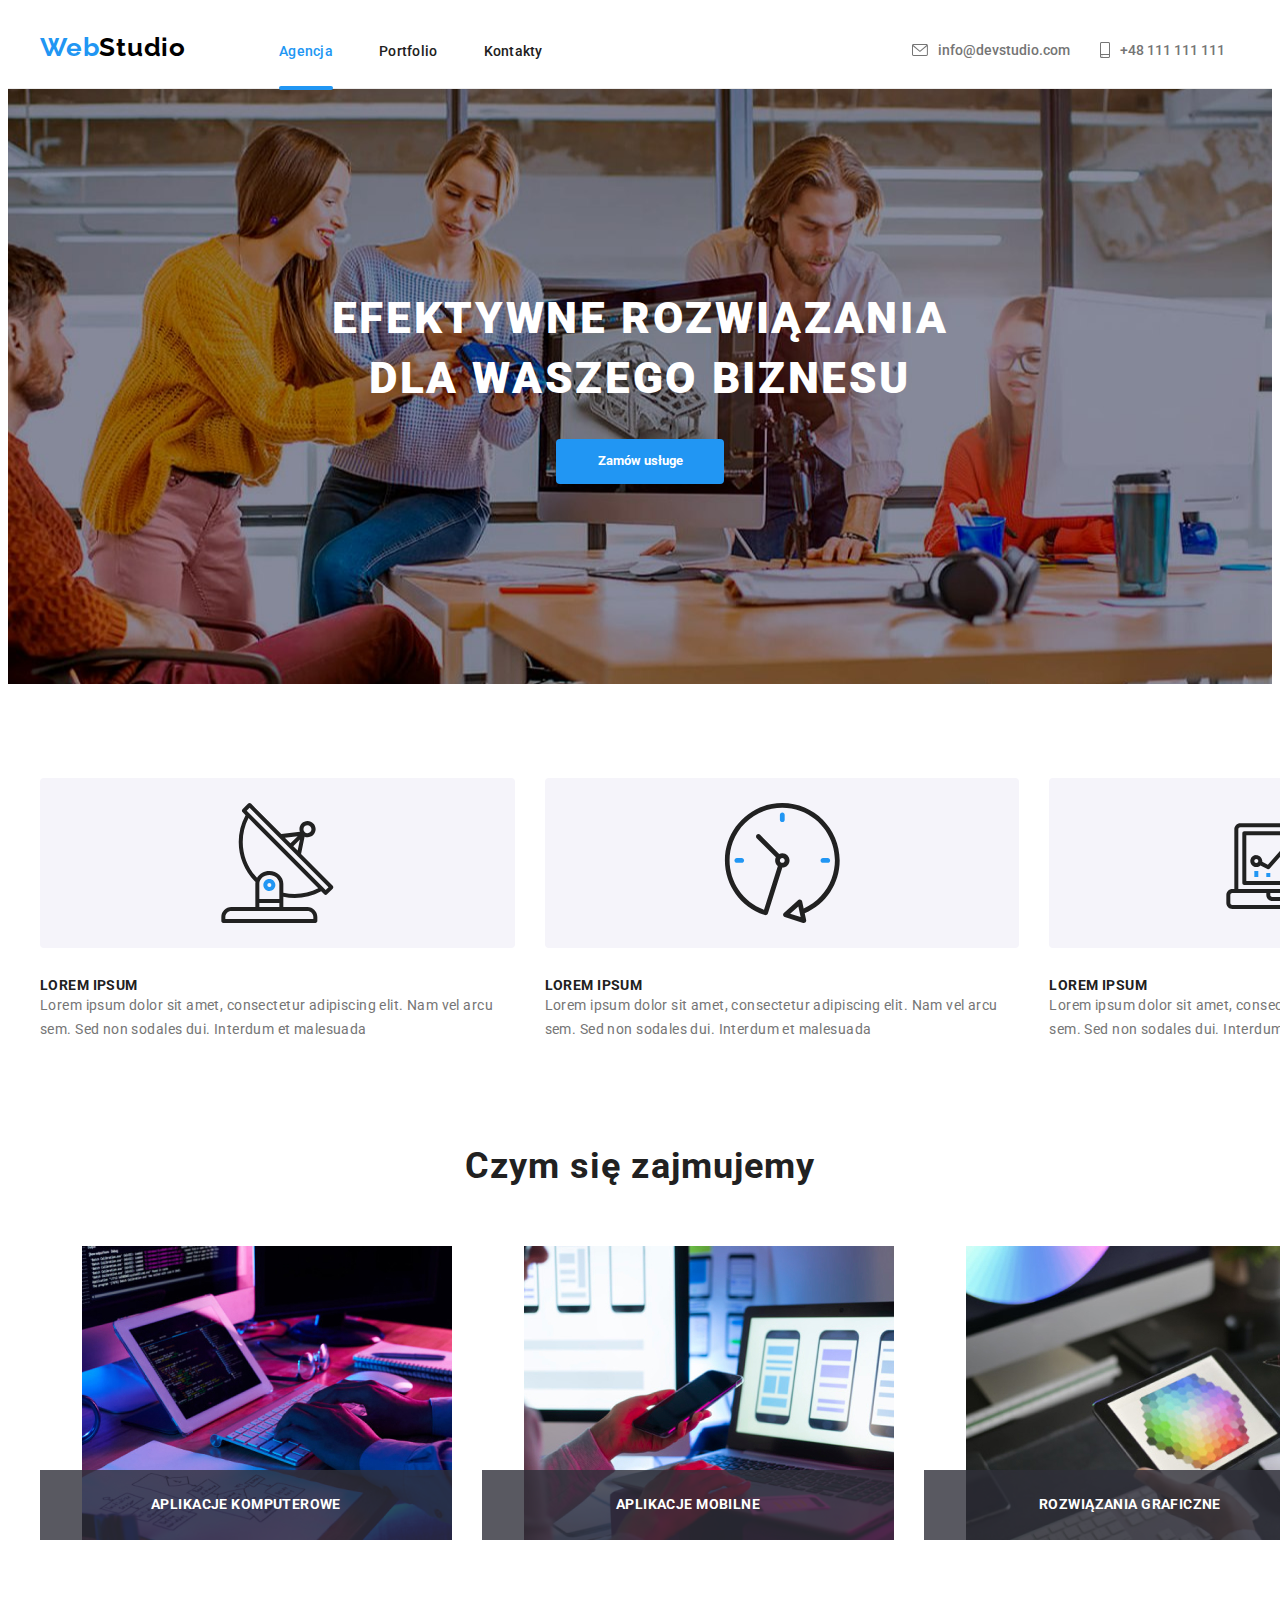
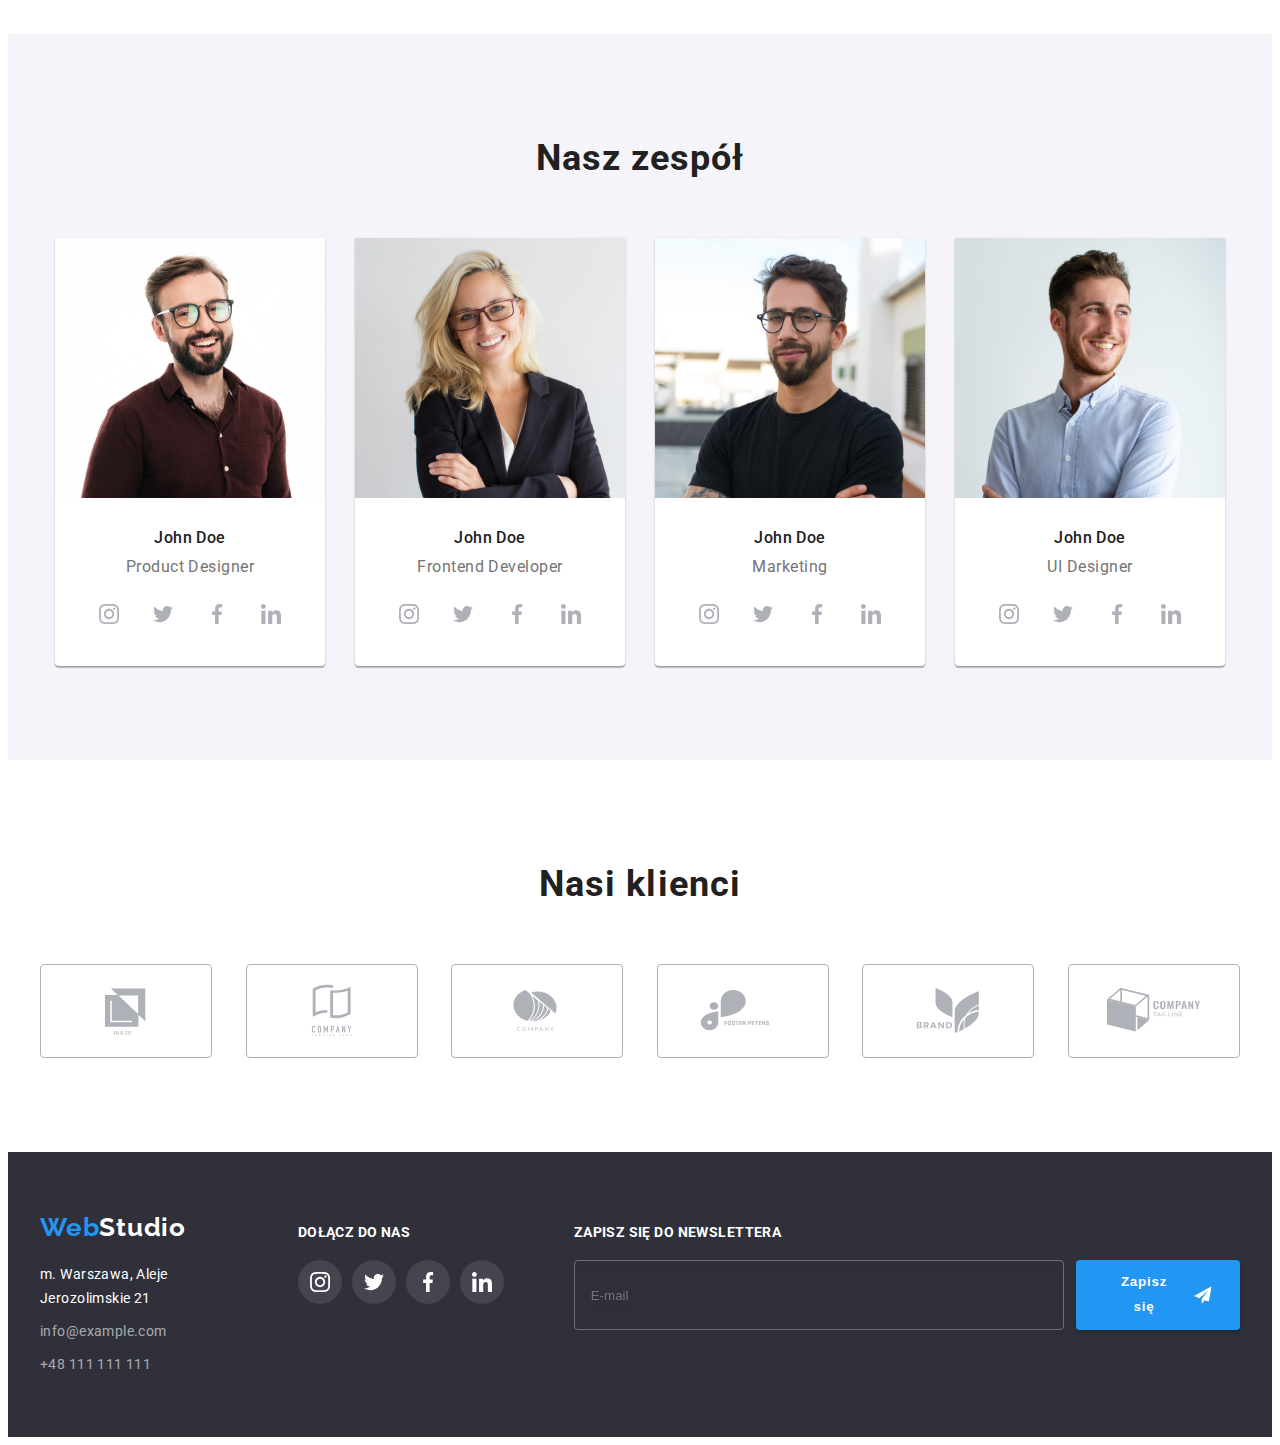
==== commit ca98eeab: "help" ====
--- a/index.html
+++ b/index.html
@@ -588,18 +588,22 @@
 							placeholder="Wprowadź tekst"></textarea>
 					</label>
 
-					<label class="form-checkbox">
-						<input
-							class="form-checkbox-text"
-							type="checkbox"
-							name="regulations"
-							value="" />
-						Oświadczam iż akceptuję
-						<a href="" class="form-checkbox-link">Regulamin</a> i
-						<a href="" class="form-checkbox-link"
-							>Politykę Prywatności.</a
-						>
-					</label>
+					<div class="test">
+						<label class="form-checkbox">
+							<input
+								class="form-checkbox-text"
+								type="checkbox"
+								name="regulations"
+								value="Oświadczam iż akceptuję Regulamin i Politykę Prywatności." />
+							Oświadczam iż akceptuję
+							<a href="" class="form-checkbox-link">Regulamin</a>
+							i
+							<a href="" class="form-checkbox-link"
+								>Politykę Prywatności.</a
+							>
+						</label>
+					</div>
+
 					<div class="form-modal-btn-wrapper">
 						<button class="form-modal-btn" type="submit">
 							Wyślij
--- a/css/styles.css
+++ b/css/styles.css
@@ -631,6 +631,7 @@
 	flex-direction: column;
 	flex-wrap: nowrap;
 }
+
 .form-label {
 	position: relative;
 	max-width: 448px;
@@ -657,6 +658,22 @@
 	transition-timing-function: var(--cubic-bezier);
 }
 
+.form-label-input:is(:focus, :active),
+.form-label-textarea:is(:focus, :active) {
+	fill: var(--active-color);
+	border-color: var(--active-color);
+}
+
+.form-label:is(:focus, :active) > svg {
+	fill: var(--active-color);
+	transition: 250ms cubic-bezier(0.4, 0, 0.2, 1);
+}
+
+.test {
+	padding-left: 42px;
+	display: flex;
+}
+
 .form-label-icon {
 	position: absolute;
 	fill: var(--main-text-color);
@@ -677,6 +694,7 @@
 }
 
 .form-checkbox {
+	/* display:flex; */
 	display: block;
 	position: relative;
 	margin-top: 20px;
@@ -694,7 +712,6 @@
 .form-checkbox-link {
 	color: var(--active-color);
 	text-decoration: underline;
-	cursor: pointer;
 }
 
 .form-modal-btn {
@@ -771,8 +788,3 @@
 .newsletter-btn > svg {
 	fill: var(--bg-color);
 }
-
-
-
-/* NAPRAWIĆ SEKCJĘ Z KOMENTARZEM
-OGARNĄĆ NEWSLETTER W PORTFOLIO */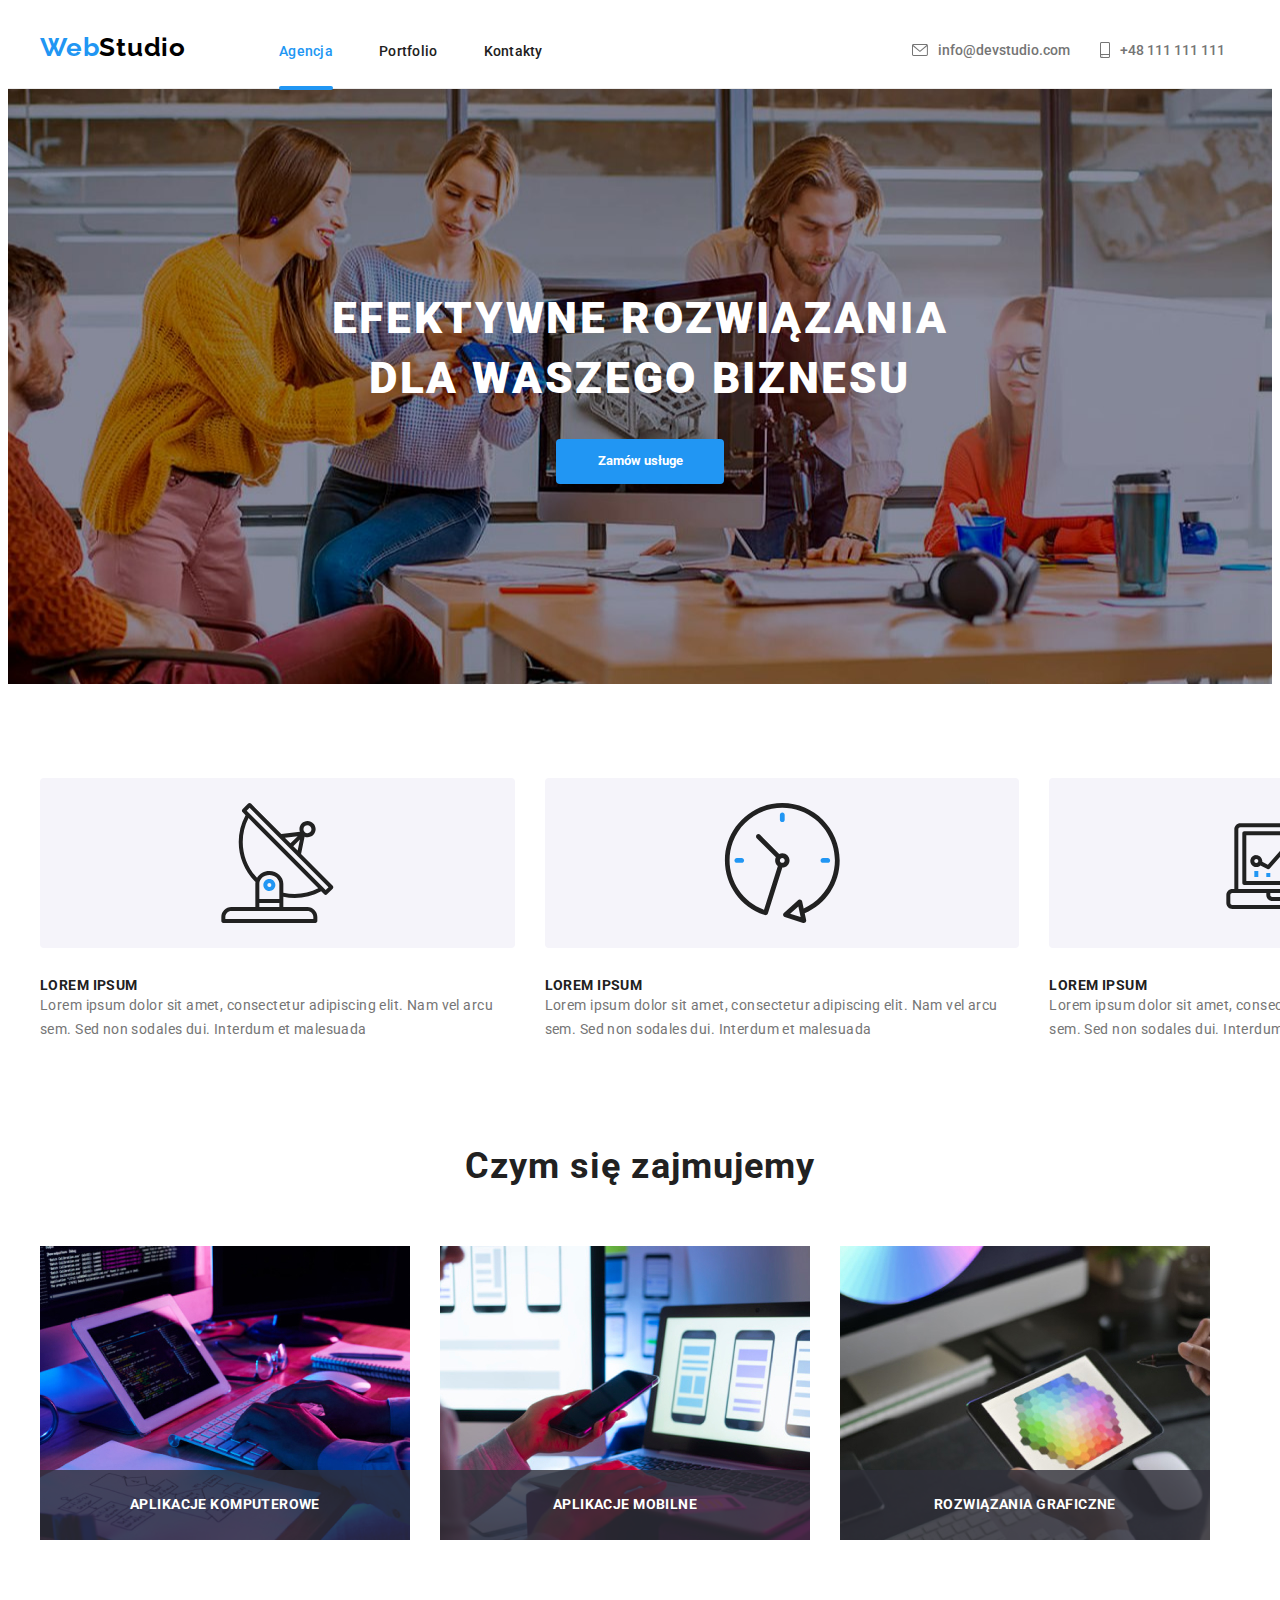
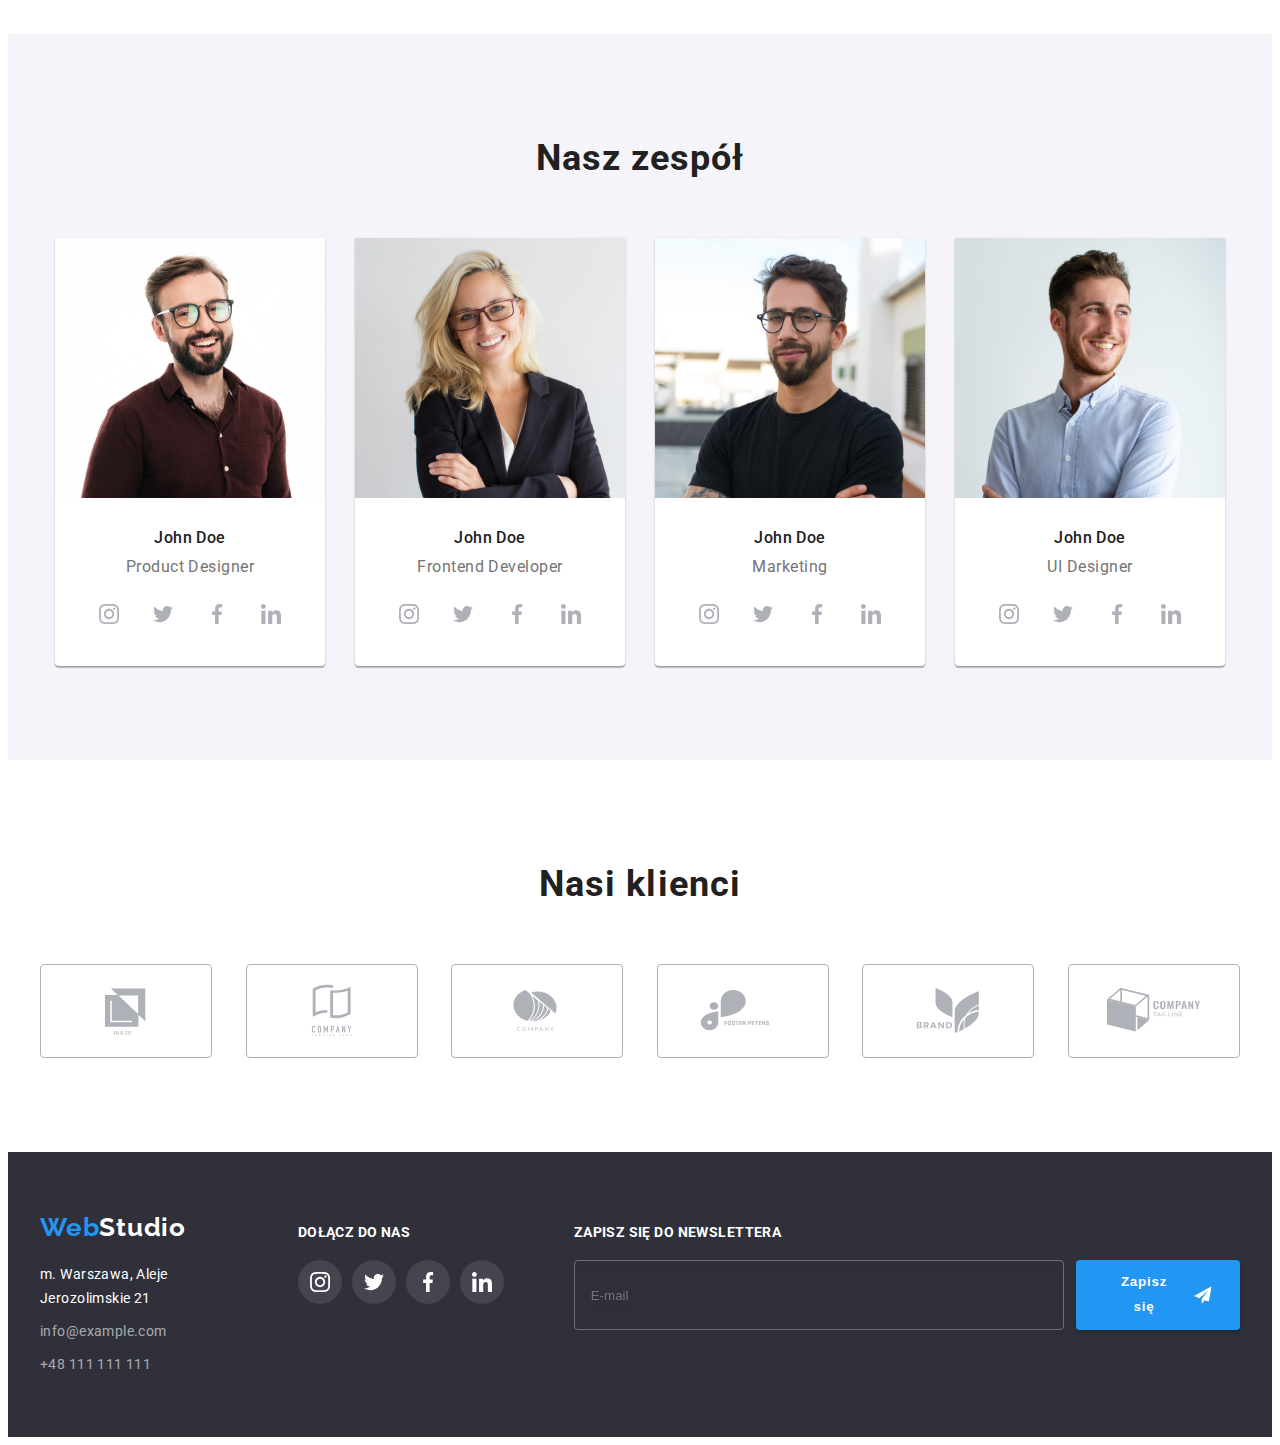
==== commit f9f3a722: "news" ====
--- a/index.html
+++ b/index.html
@@ -543,69 +543,82 @@
 				<h2 class="modal-title">
 					Zostaw swoje dane w formularzu poniżej
 				</h2>
+
 				<form class="modal-form">
-					<label class="form-label">
-						<span class="form-label-text">Imię</span>
+					<label for="user-name" class="form-label"> Imię</label>
+					<div class="modal-form-wrapper">
 						<input
-							class="form-label-input"
+							class="modal-form-input"
 							type="text"
-							name="name" />
-						<svg class="form-label-icon">
+							name="user-name" />
+						<svg class="modal-form-icon">
 							<use
 								href="./images/icons.svg#icon-person-black-18dp"></use>
 						</svg>
-					</label>
-
-					<label class="form-label">
-						<span class="form-label-text">Telefon</span>
+					</div>
+
+					<label for="user-phone-number" class="form-label"
+						>Telefon</label
+					>
+					<div class="modal-form-wrapper">
 						<input
-							class="form-label-input"
+							class="modal-form-input"
 							type="tel"
-							name="phone_number" />
-						<svg class="form-label-icon">
+							name="user-phone-number" />
+						<svg class="modal-form-icon">
 							<use
 								href="./images/icons.svg#icon-phone-black-18dp"></use>
 						</svg>
-					</label>
-
-					<label class="form-label">
-						<span class="form-label-text">Email</span>
+					</div>
+
+					<label for="user-email" class="form-label">Email</label>
+					<div class="modal-form-wrapper">
 						<input
-							class="form-label-input"
+							class="modal-form-input"
 							type="email"
-							name="user_email" />
-						<svg class="form-label-icon">
-							<use href="./images/icons.svg#icon-Vector"></use>
+							name="user-email" />
+						<svg class="modal-form-icon">
+							<use
+								href="./images/icons.svg#icon-email-black-18dp"></use>
 						</svg>
-					</label>
-
-					<label class="form-label">
-						<span class="form-label-text">Komentarz</span>
+					</div>
+
+					<label for="user-comment" class="form-label"
+						>Komentarz</label
+					>
+					<div class="modal-form-wrapper">
 						<textarea
-							class="form-label-textarea"
-							name="feedback"
+							class="modal-form-textarea"
+							name="user-comment"
 							rows="5"
 							placeholder="Wprowadź tekst"></textarea>
+					</div>
+
+					<label>
+						<input class="hidden-checkbox" type="checkbox" />
+						<div class="acceptation-box">
+							<div class="custom-checkbox">
+								<svg
+									class="checkbox-img"
+									width="16"
+									height="15">
+									<use
+										href="./images/icons.svg#icon-checkbox"></use>
+								</svg>
+							</div>
+							<span class="pronouncement-text">
+								Oświadczam iż akceptuję
+								<a href="" class="statute">Regulamin</a>
+								i
+								<a href="" class="statute"
+									>Politykę Prywatności.</a
+								>
+							</span>
+						</div>
 					</label>
 
-					<div class="test">
-						<label class="form-checkbox">
-							<input
-								class="form-checkbox-text"
-								type="checkbox"
-								name="regulations"
-								value="Oświadczam iż akceptuję Regulamin i Politykę Prywatności." />
-							Oświadczam iż akceptuję
-							<a href="" class="form-checkbox-link">Regulamin</a>
-							i
-							<a href="" class="form-checkbox-link"
-								>Politykę Prywatności.</a
-							>
-						</label>
-					</div>
-
-					<div class="form-modal-btn-wrapper">
-						<button class="form-modal-btn" type="submit">
+					<div class="modal-form-btn-wrapper">
+						<button class="modal-form-btn" type="submit">
 							Wyślij
 						</button>
 					</div>
--- a/css/styles.css
+++ b/css/styles.css
@@ -571,6 +571,7 @@
 }
 
 .modal {
+	padding: 40px;
 	display: block;
 	position: relative;
 	width: 528px;
@@ -613,6 +614,54 @@
 }
 
 /* HW06 */
+.newsletter {
+	display: flex;
+	color: var(--bg-color);
+	font-weight: 700;
+	font-size: 14px;
+	line-height: 1.1428;
+	letter-spacing: 0.03em;
+	text-transform: uppercase;
+	margin: 12px 0 20px;
+}
+.newsletter-container {
+	display: flex;
+	flex-direction: row;
+	gap: 12px;
+}
+
+.newsletter-input {
+	padding: 15px 295px 15px 16px;
+	color: var(--bg-color);
+	background-color: transparent;
+	border: 1px solid rgba(255, 255, 255, 0.3);
+	filter: drop-shadow(0px 4px 4px rgba(0, 0, 0, 0.15));
+	border-radius: 4px;
+	max-width: 358px;
+}
+
+.newsletter-btn {
+	display: flex;
+	align-items: center;
+
+	background: var(--active-color);
+	color: var(--bg-color);
+	font-weight: 700;
+	line-height: 1.875;
+	letter-spacing: 0.06em;
+
+	border: 0;
+	border-radius: 4px;
+	box-shadow: 0px 4px 4px rgba(0, 0, 0, 0.15);
+	padding: 10px 28px 10px 42px;
+
+	cursor: pointer;
+	gap: 24px;
+}
+
+.newsletter-btn > svg {
+	fill: var(--bg-color);
+}
 
 .modal-title {
 	font-family: "Roboto";
@@ -623,168 +672,126 @@
 	text-align: center;
 	letter-spacing: 0.03em;
 	color: var(--secondary-header-color);
-	margin-top: 40px;
-}
-
-.modal-form > label {
+	margin-bottom: 12px;
+}
+
+/* MODAL - FORM */
+
+.modal-form {
 	display: flex;
 	flex-direction: column;
-	flex-wrap: nowrap;
 }
 
 .form-label {
-	position: relative;
-	max-width: 448px;
-	margin: 0 auto;
-}
-
-.form-label-text {
+	font-family: "Roboto";
+	font-style: normal;
+	font-weight: 400;
 	font-size: 12px;
-	line-height: 1.17;
+	line-height: 1.67;
 	letter-spacing: 0.01em;
 	color: var(--form-labels);
-	margin-top: 12px;
 	margin-bottom: 4px;
 }
 
-.form-label-input {
+.modal-form-wrapper {
+	position: relative;
+}
+
+.modal-form-input {
+	min-height: 40px;
+	width: 100%;
+	padding-left: 42px;
 	border: 1px solid rgba(33, 33, 33, 0.2);
 	border-radius: 4px;
-	height: 40px;
-	position: relative;
-	padding-left: 42px;
-	transition-property: outline-color, fill, border-color;
-	transition-duration: 250ms;
-	transition-timing-function: var(--cubic-bezier);
-}
-
-.form-label-input:is(:focus, :active),
-.form-label-textarea:is(:focus, :active) {
+	margin-bottom: 10px;
+}
+
+.modal-form-icon {
+	position: absolute;
+	top: 11px;
+	left: 12px;
+	width: 18px;
+	height: 18px;
+}
+
+.modal-form-input:focus,
+.modal-form-textarea:focus {
 	fill: var(--active-color);
 	border-color: var(--active-color);
 }
 
-.form-label:is(:focus, :active) > svg {
+.modal-form-input:focus ~ svg {
 	fill: var(--active-color);
-	transition: 250ms cubic-bezier(0.4, 0, 0.2, 1);
-}
-
-.test {
-	padding-left: 42px;
-	display: flex;
-}
-
-.form-label-icon {
-	position: absolute;
-	fill: var(--main-text-color);
-	height: 18px;
-	width: 18px;
-	left: 12px;
-	top: 40px;
-}
-
-.form-label-textarea {
-	border: 1px solid rgba(33, 33, 33, 0.2);
-	border-radius: 4px;
-	max-height: 120px;
+	border-color: var(--active-color);
+}
+
+.modal-form-textarea {
 	resize: none;
 	padding-top: 12px;
 	padding-left: 16px;
-	transition: 250ms cubic-bezier(0.4, 0, 0.2, 1);
-}
-
-.form-checkbox {
-	/* display:flex; */
-	display: block;
-	position: relative;
-	margin-top: 20px;
-	margin-bottom: 30px;
-}
-
-.form-checkbox-text {
-	font-size: 14px;
-	line-height: 1.7;
-	letter-spacing: 0.03em;
-	color: rgba(33, 150, 243, 1);
-	margin-left: 77px;
-}
-
-.form-checkbox-link {
+	border: 1px solid rgba(33, 33, 33, 0.2);
+	border-radius: 4px;
+	width: 100%;
+	transition: 250ms cubic-bezier(0.4, 0, 0.2, 1);
+	margin-bottom: 20px;
+}
+
+.modal-form-textarea::placeholder {
+	
+	font-weight: 400;
+	font-size: 12px;
+	line-height: 1.67;
+	letter-spacing: 0.01em;
+	color: rgba(117, 117, 117, 0.5);
+}
+
+/* HIDDEN CHECKBOCK */
+
+.hidden-checkbox {
+	display: none;
+}
+
+.hidden-checkbox:checked ~ .custom-checkbox {
+	opacity: 1;
+}
+
+
+.acceptation-box {
+	display: flex;
+}
+
+
+.pronouncement-text {
+	color: var(--form-labels);
+	font-weight: 400;
+	font-size: 14px;
+	line-height: 1, 71;
+	letter-spacing: 0.03em;
+}
+
+.statute {
 	color: var(--active-color);
-	text-decoration: underline;
-}
-
-.form-modal-btn {
+}
+
+.modal-form-btn-wrapper {
+	display: flex;
+	justify-content: center;
+}
+
+.modal-form-btn {
 	width: 200px;
 	height: 50px;
 	background: var(--active-color);
 	box-shadow: 0px 4px 4px rgba(0, 0, 0, 0.15);
 	border-radius: 4px;
 	border: 0;
+
 	font-weight: 700;
 	font-size: 16px;
 	line-height: 1.875;
 	letter-spacing: 0.06em;
 	color: var(--bg-color);
-
-	transition: 250ms cubic-bezier(0.4, 0, 0.2, 1);
-}
-
-.form-modal-btn:hover {
-	background-color: rgb(42, 119, 182);
-}
-
-.form-modal-btn-wrapper {
-	display: flex;
-	justify-content: center;
-	margin-bottom: 40px;
-}
-
-.newsletter {
-	display: flex;
-	color: var(--bg-color);
-	font-weight: 700;
-	font-size: 14px;
-	line-height: 1.1428;
-	letter-spacing: 0.03em;
-	text-transform: uppercase;
-	margin: 12px 0 20px;
-}
-.newsletter-container {
-	display: flex;
-	flex-direction: row;
-	gap: 12px;
-}
-
-.newsletter-input {
-	padding: 15px 295px 15px 16px;
-	color: var(--bg-color);
-	background-color: transparent;
-	border: 1px solid rgba(255, 255, 255, 0.3);
-	filter: drop-shadow(0px 4px 4px rgba(0, 0, 0, 0.15));
-	border-radius: 4px;
-	max-width: 358px;
-}
-
-.newsletter-btn {
-	display: flex;
-	align-items: center;
-
-	background: var(--active-color);
-	color: var(--bg-color);
-	font-weight: 700;
-	line-height: 1.875;
-	letter-spacing: 0.06em;
-
-	border: 0;
-	border-radius: 4px;
-	box-shadow: 0px 4px 4px rgba(0, 0, 0, 0.15);
-	padding: 10px 28px 10px 42px;
-
+	margin-top: 30px;
 	cursor: pointer;
-	gap: 24px;
-}
-
-.newsletter-btn > svg {
-	fill: var(--bg-color);
-}
+	transition: 250ms cubic-bezier(0.4, 0, 0.2, 1);
+}
